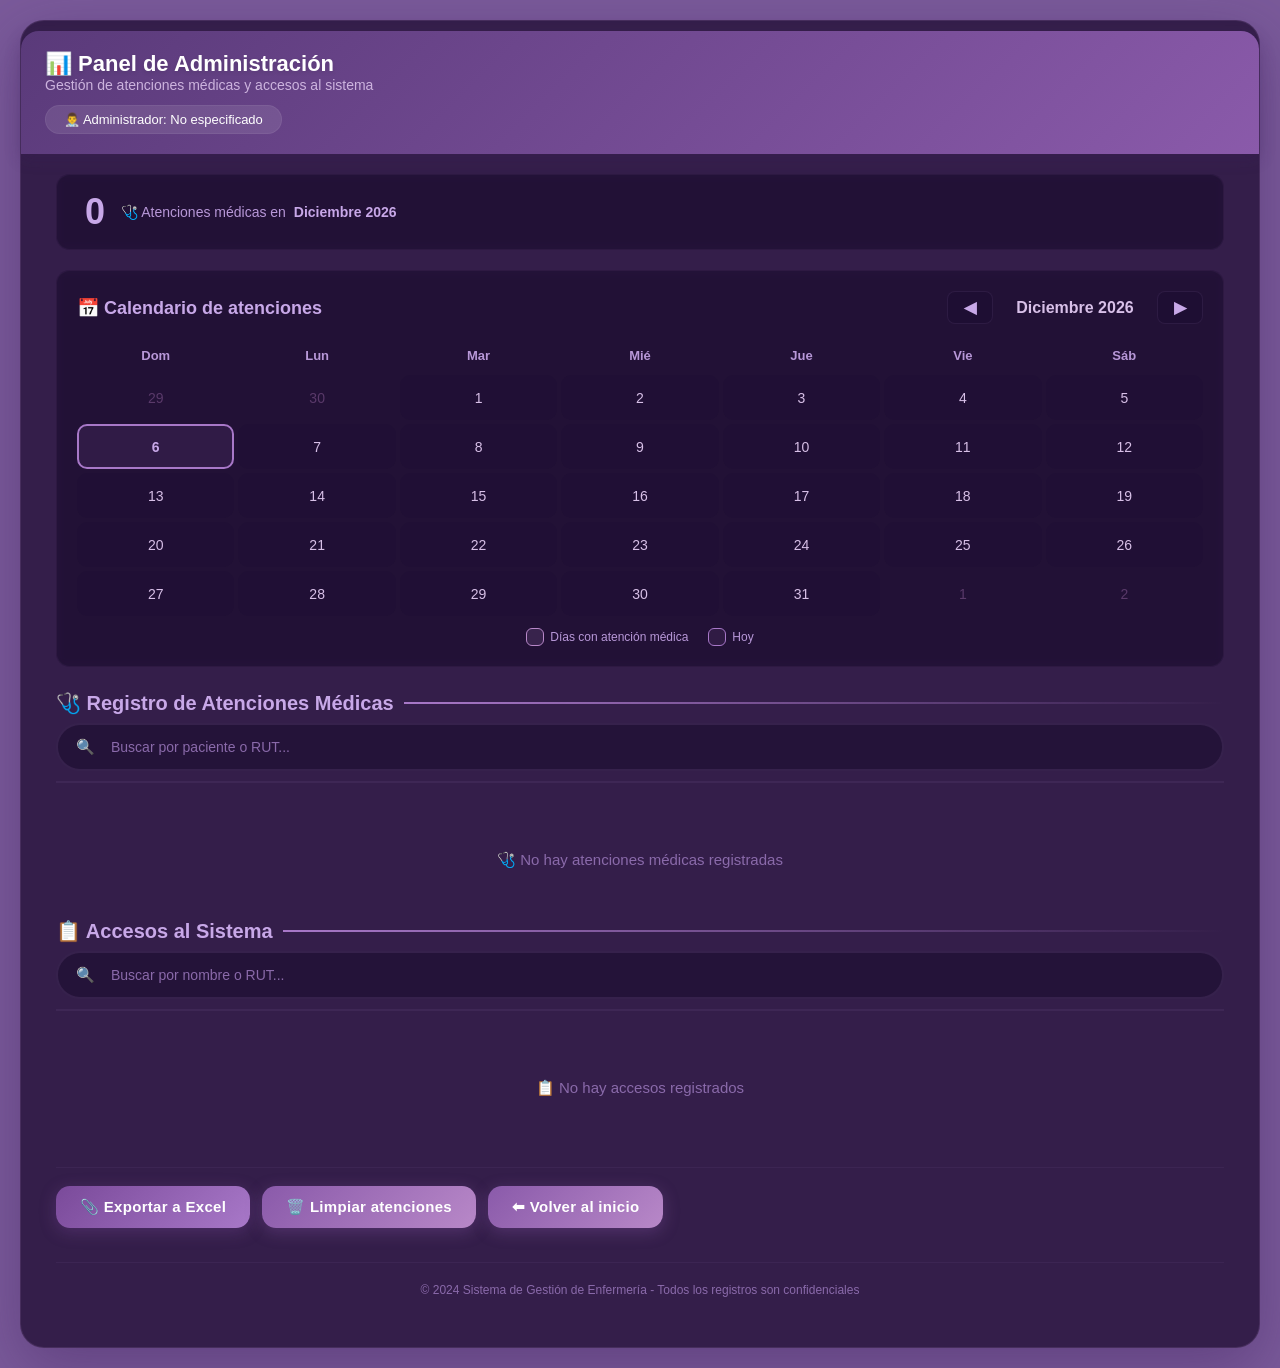
==== admin.html @ 96aaa4cb "Add files via upload" ====
<!DOCTYPE html>
<html lang="es">
<head>
    <meta charset="UTF-8">
    <meta name="viewport" content="width=device-width, initial-scale=1.0">
    <title>Panel de Administración - Enfermería</title>
    <link rel="stylesheet" href="styles.css">
    <script src="https://cdn.sheetjs.com/xlsx-0.20.2/package/dist/xlsx.full.min.js"></script>
    <script src="config.js"></script>
</head>
<body>
    <div class="card panel-container">
        <div class="admin-header">
            <h2>📊 Panel de Administración</h2>
            <p>Gestión de atenciones médicas y accesos al sistema</p>
            <div class="badge">
                👨‍⚕️ Administrador: <span id="adminActual">Cargando...</span>
            </div>
        </div>

        <div class="stat-unica">
            <div class="stat-item">
                <span class="numero" id="totalAtencionesMes">0</span>
                <div class="label">
                    🩺 Atenciones médicas en <span id="mesLabel">Julio 2026</span>
                </div>
            </div>
        </div>

        <div class="calendario-container">
            <div class="calendario-header">
                <h3>📅 Calendario de atenciones</h3>
                <div class="mes-ano">
                    <button onclick="cambiarMes(-1)">◀</button>
                    <span id="mesAnoDisplay">Julio 2026</span>
                    <button onclick="cambiarMes(1)">▶</button>
                </div>
            </div>
            <div class="calendario-grid" id="calendarioGrid"></div>
            <div class="calendario-leyenda">
                <div class="item"><div class="color verde"></div> Días con atención médica</div>
                <div class="item"><div class="color azul"></div> Hoy</div>
            </div>
        </div>

        <div>
            <h2 class="section-title">🩺 Registro de Atenciones Médicas</h2>
            <div class="search-box">
                <span class="search-icon">🔍</span>
                <input type="text" id="searchAtenciones" placeholder="Buscar por paciente o RUT...">
            </div>
        </div>
        <hr class="section-divider">
        <div id="tablaAtenciones"></div>

        <div>
            <div>
                <h2 class="section-title">📋 Accesos al Sistema</h2>
                <div class="search-box">
                    <span class="search-icon">🔍</span>
                    <input type="text" id="searchAccesos" placeholder="Buscar por nombre o RUT...">
                </div>
            </div>
            <hr class="section-divider">
            <div class="accesos-wrapper" id="tablaAccesos"></div>
        </div>

        <div class="btn-group">
            <button class="btn btn-success" onclick="exportarExcel()">📎 Exportar a Excel</button>
            <button class="btn btn-danger" onclick="abrirModalLimpieza()">🗑️ Limpiar atenciones</button>
            <button class="btn btn-secondary" onclick="window.location.href='index.html'">⬅ Volver al inicio</button>
        </div>

        <div class="footer">
            © 2024 Sistema de Gestión de Enfermería - Todos los registros son confidenciales
        </div>
    </div>

    <div class="modal-overlay" id="modalDetalle">
        <div class="modal-content">
            <div class="modal-header">
                <h3>📋 Detalle de Atención</h3>
                <button class="close-btn" onclick="cerrarModal()">✕</button>
            </div>
            <div class="modal-body" id="modalBody"></div>
        </div>
    </div>

    <div class="modal-overlay modal-limpieza" id="modalLimpieza">
        <div class="modal-content">
            <div class="modal-header">
                <h3>🧹 Limpiar atenciones médicas</h3>
                <button class="close-btn" onclick="cerrarModalLimpieza()">✕</button>
            </div>
            <div class="aviso-limpieza">
                ⚠️ Esta acción eliminará <strong>TODAS</strong> las atenciones médicas registradas.
                <br>Esta acción es <strong>irreversible</strong>.
            </div>
            <div class="opcion-limpieza" onclick="toggleCheckbox('checkAtenciones')">
                <input type="checkbox" id="checkAtenciones">
                <div class="info">
                    <div class="titulo">🩺 Atenciones médicas</div>
                    <div class="descripcion">Elimina todas las fichas médicas y atenciones registradas</div>
                </div>
            </div>
            <button class="btn-limpiar-seleccion" id="btnLimpiarSeleccion" onclick="ejecutarLimpieza()" disabled>
                🗑️ Eliminar atenciones seleccionadas
            </button>
        </div>
    </div>

    <script>
        let atencionesData = [];
        let enfermerosData = [];
        let adminData = [];
        let fechaActual = new Date();
        let mesActual = fechaActual.getMonth();
        let anoActual = fechaActual.getFullYear();

        function cargarDatos() {
            atencionesData = JSON.parse(localStorage.getItem('fichas_medicas')) || [];
            if (atencionesData.length === 0) {
                atencionesData = JSON.parse(localStorage.getItem('atenciones_enfermeria')) || [];
            }
            enfermerosData = JSON.parse(localStorage.getItem('accesos_enfermeros')) || [];
            adminData = JSON.parse(localStorage.getItem('accesos_admin')) || [];
            
            const adminActual = JSON.parse(localStorage.getItem('admin_actual'));
            document.getElementById('adminActual').innerText = adminActual ? adminActual.nombre + ' (' + adminActual.rut + ')' : "No especificado";
            
            renderCalendario();
            renderAtenciones();
            renderAccesos();
            actualizarContadorAtenciones();
        }

        function actualizarContadorAtenciones() {
            const meses = ['Enero', 'Febrero', 'Marzo', 'Abril', 'Mayo', 'Junio', 'Julio', 'Agosto', 'Septiembre', 'Octubre', 'Noviembre', 'Diciembre'];
            const atencionesMes = atencionesData.filter(a => {
                if (!a.fecha) return false;
                const fechaParts = a.fecha.split('-');
                if (fechaParts.length !== 3) return false;
                const year = parseInt(fechaParts[0]);
                const month = parseInt(fechaParts[1]) - 1;
                return year === anoActual && month === mesActual;
            });
            document.getElementById('totalAtencionesMes').textContent = atencionesMes.length;
            document.getElementById('mesLabel').textContent = `${meses[mesActual]} ${anoActual}`;
        }

        function renderCalendario() {
            const grid = document.getElementById('calendarioGrid');
            const mesDisplay = document.getElementById('mesAnoDisplay');
            const meses = ['Enero', 'Febrero', 'Marzo', 'Abril', 'Mayo', 'Junio', 'Julio', 'Agosto', 'Septiembre', 'Octubre', 'Noviembre', 'Diciembre'];
            mesDisplay.textContent = `${meses[mesActual]} ${anoActual}`;
            const primerDia = new Date(anoActual, mesActual, 1).getDay();
            const diasEnMes = new Date(anoActual, mesActual + 1, 0).getDate();
            const diasEnMesAnterior = new Date(anoActual, mesActual, 0).getDate();
            const diasConAtencion = atencionesData.filter(a => a.fecha).map(a => a.fecha);
            let html = '';
            const diasSemana = ['Dom', 'Lun', 'Mar', 'Mié', 'Jue', 'Vie', 'Sáb'];
            diasSemana.forEach(d => { html += `<div class="dia-semana">${d}</div>`; });
            const inicio = primerDia;
            for (let i = inicio - 1; i >= 0; i--) {
                const dia = diasEnMesAnterior - i;
                html += `<div class="dia vacio otro-mes">${dia}</div>`;
            }
            const hoy = new Date();
            const hoyNum = hoy.getDate();
            const hoyMes = hoy.getMonth();
            const hoyAno = hoy.getFullYear();
            for (let i = 1; i <= diasEnMes; i++) {
                const fechaStr = `${anoActual}-${String(mesActual + 1).padStart(2, '0')}-${String(i).padStart(2, '0')}`;
                const tieneAtencion = diasConAtencion.includes(fechaStr);
                const cantidad = diasConAtencion.filter(d => d === fechaStr).length;
                const esHoy = (i === hoyNum && mesActual === hoyMes && anoActual === hoyAno);
                let clases = 'dia';
                if (esHoy) clases += ' hoy';
                if (tieneAtencion) clases += ' con-atencion';
                const badge = cantidad > 1 ? `<span class="badge-cantidad">${cantidad}</span>` : '';
                const indicador = tieneAtencion ? `<span class="indicador">●</span>` : '';
                html += `<div class="${clases}" onclick="verAtencionesDia('${fechaStr}')">${i}${badge}${indicador}</div>`;
            }
            const totalDias = inicio + diasEnMes;
            const diasRestantes = (7 - (totalDias % 7)) % 7;
            for (let i = 1; i <= diasRestantes; i++) {
                html += `<div class="dia vacio otro-mes">${i}</div>`;
            }
            grid.innerHTML = html;
            actualizarContadorAtenciones();
        }

        function cambiarMes(delta) {
            mesActual += delta;
            if (mesActual < 0) { mesActual = 11; anoActual--; }
            else if (mesActual > 11) { mesActual = 0; anoActual++; }
            renderCalendario();
        }

        function verAtencionesDia(fecha) {
            const atencionesDia = atencionesData.filter(a => a.fecha === fecha);
            if (atencionesDia.length === 0) {
                alert(`📅 No hay atenciones registradas para el día ${fecha}`);
                return;
            }
            const modalBody = document.getElementById('modalBody');
            let html = `<p><strong>📅 ${fecha}</strong> - ${atencionesDia.length} atención(es)</p>`;
            atencionesDia.forEach(a => {
                html += `
                    <div>
                        <div>
                            <strong>${a.nombre || a.nombrePaciente || 'Paciente'}</strong>
                            <span>${a.hora || 'Hora no registrada'}</span>
                        </div>
                        <div>👨‍⚕️ ${a.enfermero_registro || a.enfermero || 'No especificado'}</div>
                        ${a.temperatura || a.frecuenciaCardiaca || a.presion || a.saturacion ? `
                            <div>
                                ${a.temperatura ? `<span>🌡️ ${a.temperatura}°C</span>` : ''}
                                ${a.frecuenciaCardiaca ? `<span>❤️ ${a.frecuenciaCardiaca} lpm</span>` : ''}
                                ${a.presion ? `<span>💓 ${a.presion} mmHg</span>` : ''}
                                ${a.saturacion ? `<span>🫁 ${a.saturacion}%</span>` : ''}
                            </div>
                        ` : ''}
                        <div>📋 ${a.antecedentesMorbidos || a.descripcion || 'Sin observaciones'}</div>
                    </div>
                `;
            });
            modalBody.innerHTML = html;
            document.getElementById('modalDetalle').classList.add('active');
        }

        function renderAtenciones(filtro = '') {
            let data = [...atencionesData];
            if (filtro) {
                const term = filtro.toLowerCase();
                data = data.filter(a => 
                    (a.nombre && a.nombre.toLowerCase().includes(term)) || 
                    (a.nombrePaciente && a.nombrePaciente.toLowerCase().includes(term)) ||
                    (a.rut && a.rut.includes(term)) ||
                    (a.rutPaciente && a.rutPaciente.includes(term))
                );
            }
            data.sort((a, b) => new Date(b.fecha + ' ' + b.hora) - new Date(a.fecha + ' ' + a.hora));
            const container = document.getElementById('tablaAtenciones');
            if (data.length === 0) {
                container.innerHTML = '<div class="empty-message">🩺 No hay atenciones médicas registradas</div>';
                return;
            }
            let html = `<div><span class="badge-count">📌 Total de atenciones: ${data.length}</span></div>`;
            data.forEach(a => {
                const fechaMostrar = a.fecha ? new Date(a.fecha + 'T' + (a.hora || '00:00')).toLocaleDateString('es-CL', {
                    day: '2-digit', month: '2-digit', year: 'numeric'
                }) : a.fechaCompleta || 'Fecha no disponible';
                const horaMostrar = a.hora || 'Hora no disponible';
                const nombrePaciente = a.nombre || a.nombrePaciente || 'Paciente';
                const rutPaciente = a.rut || a.rutPaciente || 'No especificado';
                const enfermero = a.enfermero_registro || a.enfermero || 'No especificado';
                const tieneSignos = a.temperatura || a.frecuenciaCardiaca || a.presion || a.saturacion;
                html += `
                    <div class="atencion-item-detalle" onclick="verDetalleCompleto(${a.id})">
                        <div class="header-row">
                            <div>
                                <span class="fecha">📅 ${fechaMostrar}</span>
                                <span>🕐 ${horaMostrar}</span>
                            </div>
                            <div>
                                <span>${a.estado || 'Registrado'}</span>
                            </div>
                        </div>
                        <div>
                            <span class="paciente-nombre">👤 ${nombrePaciente}</span>
                            <span>📋 ${rutPaciente}</span>
                        </div>
                        <div class="enfermero">👨‍⚕️ Atendido por: <strong>${enfermero}</strong></div>
                        ${tieneSignos ? `
                            <div>
                                ${a.temperatura ? `<span>🌡️ ${a.temperatura}°C</span>` : ''}
                                ${a.frecuenciaCardiaca ? `<span>❤️ ${a.frecuenciaCardiaca} lpm</span>` : ''}
                                ${a.presion ? `<span>💓 ${a.presion} mmHg</span>` : ''}
                                ${a.saturacion ? `<span>🫁 ${a.saturacion}%</span>` : ''}
                            </div>
                        ` : ''}
                        <div class="resultado">
                            <strong>📝 Resultado:</strong> ${a.resultado || a.descripcion || a.observaciones || 'Sin observaciones'}
                        </div>
                    </div>
                `;
            });
            container.innerHTML = html;
        }

        function renderAccesos(filtro = '') {
            let accesosCombinados = [];
            enfermerosData.forEach(e => {
                accesosCombinados.push({
                    id: e.id,
                    nombre: e.nombre || 'Enfermero',
                    rut: e.rut || 'N/E',
                    fecha: e.fecha || 'N/E',
                    tipo: '🩺 Enfermero',
                    clase: 'badge-enfermero',
                    accion: e.accion || 'Acceso'
                });
            });
            adminData.forEach(a => {
                accesosCombinados.push({
                    id: a.id,
                    nombre: 'Administrador',
                    rut: a.rutAdmin || a.rut || 'N/E',
                    fecha: a.fecha || 'N/E',
                    tipo: '🔐 Administrador',
                    clase: 'badge-admin',
                    accion: a.accion || 'Acceso'
                });
            });
            accesosCombinados.sort((a, b) => new Date(b.fecha) - new Date(a.fecha));
            if (filtro) {
                const term = filtro.toLowerCase();
                accesosCombinados = accesosCombinados.filter(a => 
                    a.nombre.toLowerCase().includes(term) || 
                    a.rut.includes(term)
                );
            }
            const container = document.getElementById('tablaAccesos');
            if (accesosCombinados.length === 0) {
                container.innerHTML = '<div class="empty-message">📋 No hay accesos registrados</div>';
                return;
            }
            let html = `<div><span class="badge-count">📌 Total de accesos: ${accesosCombinados.length}</span></div>
                <table class="tabla-accesos">
                    <thead><tr><th>ID</th><th>Tipo</th><th>Nombre</th><th>RUT</th><th>Fecha</th><th>Acción</th></tr></thead>
                    <tbody>`;
            accesosCombinados.forEach(a => {
                html += `<tr>
                    <td>${a.id}</td>
                    <td><span class="badge-tipo ${a.clase}">${a.tipo}</span></td>
                    <td>${a.nombre}</td>
                    <td>${a.rut}</td>
                    <td>${a.fecha}</td>
                    <td>${a.accion}</td>
                </tr>`;
            });
            html += '</tbody></table>';
            container.innerHTML = html;
        }

        function verDetalleCompleto(id) {
            const atencion = atencionesData.find(a => a.id === id);
            if (!atencion) { alert("No se encontró la atención"); return; }
            const modalBody = document.getElementById('modalBody');
            const campos = [
                { etiqueta: '👤 Paciente', valor: atencion.nombre || atencion.nombrePaciente || 'No especificado' },
                { etiqueta: '📋 RUT', valor: atencion.rut || atencion.rutPaciente || 'No especificado' },
                { etiqueta: '📅 Fecha', valor: atencion.fecha || 'No especificada' },
                { etiqueta: '🕐 Hora', valor: atencion.hora || 'No especificada' },
                { etiqueta: '👨‍⚕️ Enfermero', valor: atencion.enfermero_registro || atencion.enfermero || 'No especificado' },
                { etiqueta: '🎂 Edad', valor: atencion.edad || 'No especificada' },
                { etiqueta: '📚 Curso', valor: atencion.curso || 'No especificado' },
                { etiqueta: '📍 Dirección', valor: atencion.direccion || 'No especificada' },
                { etiqueta: '👤 Encargado', valor: atencion.encargado || 'No especificado' },
                { etiqueta: '📋 Antecedentes familiares', valor: atencion.antecedentesFamiliares || 'No registrados' },
                { etiqueta: '📋 Antecedentes mórbidos', valor: atencion.antecedentesMorbidos || 'No registrados' },
                { etiqueta: '🌡️ Temperatura', valor: atencion.temperatura ? atencion.temperatura + ' °C' : 'No registrada' },
                { etiqueta: '❤️ Frecuencia Cardíaca', valor: atencion.frecuenciaCardiaca ? atencion.frecuenciaCardiaca + ' lpm' : 'No registrada' },
                { etiqueta: '💓 Presión', valor: atencion.presion ? atencion.presion + ' mmHg' : 'No registrada' },
                { etiqueta: '🫁 Saturación O₂', valor: atencion.saturacion ? atencion.saturacion + ' %' : 'No registrada' },
                { etiqueta: '📝 Resultado', valor: atencion.resultado || atencion.descripcion || atencion.observaciones || 'Sin observaciones' },
                { etiqueta: '📅 Fecha registro', valor: atencion.fecha_registro || 'No especificada' }
            ];
            let html = '';
            campos.forEach(c => {
                html += `<div class="campo"><span class="etiqueta">${c.etiqueta}</span><span class="valor">${c.valor}</span></div>`;
            });
            modalBody.innerHTML = html;
            document.getElementById('modalDetalle').classList.add('active');
        }

        document.getElementById('searchAtenciones').addEventListener('keyup', function() { renderAtenciones(this.value); });
        document.getElementById('searchAccesos').addEventListener('keyup', function() { renderAccesos(this.value); });

        function cerrarModal() { document.getElementById('modalDetalle').classList.remove('active'); }
        document.getElementById('modalDetalle').addEventListener('click', function(e) { if (e.target === this) cerrarModal(); });

        function abrirModalLimpieza() {
            document.getElementById('modalLimpieza').classList.add('active');
            document.getElementById('checkAtenciones').checked = false;
            document.getElementById('btnLimpiarSeleccion').disabled = true;
        }
        function cerrarModalLimpieza() { document.getElementById('modalLimpieza').classList.remove('active'); }
        function toggleCheckbox(id) { const cb = document.getElementById(id); cb.checked = !cb.checked; actualizarBotonLimpieza(); }
        function actualizarBotonLimpieza() {
            const cb = document.getElementById('checkAtenciones');
            document.getElementById('btnLimpiarSeleccion').disabled = !cb.checked;
        }
        document.getElementById('checkAtenciones').addEventListener('change', actualizarBotonLimpieza);
        document.getElementById('modalLimpieza').addEventListener('click', function(e) { if (e.target === this) cerrarModalLimpieza(); });

        function ejecutarLimpieza() {
            if (!document.getElementById('checkAtenciones').checked) {
                alert("❌ Seleccione las atenciones para eliminar.");
                return;
            }
            if (!confirm("⚠️ ¿Está seguro de eliminar TODAS las atenciones médicas? Esta acción es irreversible.")) return;
            localStorage.removeItem('fichas_medicas');
            localStorage.removeItem('atenciones_enfermeria');
            cerrarModalLimpieza();
            cargarDatos();
            alert("✅ Atenciones médicas eliminadas correctamente.");
        }

        function exportarExcel() {
            const data = atencionesData.map(a => ({
                ID: a.id,
                Paciente: a.nombre || a.nombrePaciente || 'No especificado',
                RUT: a.rut || a.rutPaciente || 'No especificado',
                Fecha: a.fecha || 'No especificada',
                Hora: a.hora || 'No especificada',
                Enfermero: a.enfermero_registro || a.enfermero || 'No especificado',
                Edad: a.edad || 'No especificada',
                Curso: a.curso || 'No especificado',
                Direccion: a.direccion || 'No especificada',
                Encargado: a.encargado || 'No especificado',
                Antecedentes_Familiares: a.antecedentesFamiliares || 'No registrados',
                Antecedentes_Morbidos: a.antecedentesMorbidos || 'No registrados',
                Temperatura: a.temperatura || 'No registrada',
                Frecuencia_Cardiaca: a.frecuenciaCardiaca || 'No registrada',
                Presion: a.presion || 'No registrada',
                Saturacion_O2: a.saturacion || 'No registrada',
                Resultado: a.resultado || a.descripcion || a.observaciones || 'Sin observaciones',
                Fecha_Registro: a.fecha_registro || 'No especificada'
            }));
            const ws = XLSX.utils.json_to_sheet(data);
            ws['!cols'] = [{wch:10},{wch:25},{wch:15},{wch:12},{wch:10},{wch:20},
                {wch:10},{wch:15},{wch:25},{wch:20},{wch:30},{wch:30},
                {wch:12},{wch:15},{wch:12},{wch:12},{wch:40},{wch:22}];
            const wb = XLSX.utils.book_new();
            XLSX.utils.book_append_sheet(wb, ws, 'Atenciones_Medicas');
            const fecha = new Date().toISOString().slice(0,19).replace(/:/g, '-');
            XLSX.writeFile(wb, `atenciones_medicas_${fecha}.xlsx`);
            alert("✅ Atenciones exportadas a Excel");
        }

        cargarDatos();
    </script>
</body>
</html>
---- styles.css ----
/* ============================================
   SISTEMA DE ENFERMERÍA
   PALETA: Morado pastel dominante en toda la página
   ============================================ */

/* ---------- RESET Y BASE ---------- */
* {
    margin: 0;
    padding: 0;
    box-sizing: border-box;
}

body {
    font-family: 'Segoe UI', 'Roboto', 'Helvetica Neue', Arial, sans-serif;
    background: #7a5a9a;
    min-height: 100vh;
    display: flex;
    justify-content: center;
    align-items: center;
    padding: 20px;
    margin: 0;
    color: #f0e8f8;
}

/* ---------- CONTENEDORES ---------- */
.container {
    width: 100%;
    max-width: 1400px;
    margin: 0 auto;
}

/* ============================================
   TARJETAS
   ============================================ */
.card {
    background: rgba(40, 20, 60, 0.85);
    backdrop-filter: blur(10px);
    border-radius: 24px;
    box-shadow: 0 20px 60px rgba(60, 30, 90, 0.40);
    padding: 40px 35px 30px;
    width: 100%;
    max-width: 440px;
    border: 1px solid rgba(180, 140, 210, 0.15);
    transition: box-shadow 0.3s ease, transform 0.2s ease;
}

.card:hover {
    box-shadow: 0 25px 70px rgba(60, 30, 90, 0.50);
    transform: translateY(-2px);
}

.card-wide {
    max-width: 1400px;
    padding: 30px 35px 25px;
}

/* ============================================
   ESPACIADOS - MENÚ PRINCIPAL
   ============================================ */

/* Logo */
.card .logo-icon {
    display: block;
    font-size: 52px;
    margin-bottom: 4px;
}

/* Título */
.card h1 {
    color: #c8a8e8;
    font-size: 28px;
    font-weight: 700;
    margin-bottom: 4px;
}

/* Subtítulo */
.card .text-muted {
    border-bottom: 2px solid rgba(180, 140, 210, 0.10);
    padding-bottom: 18px;
    margin-bottom: 22px;
    color: #b898d8;
}

/* Botones del menú */
.card .btn-block {
    margin-bottom: 10px;
}

/* Footer del menú */
.card .footer-menu {
    margin-top: 16px;
    padding-top: 14px;
    border-top: 1px solid rgba(180, 140, 210, 0.08);
}

.card .footer-menu span {
    background: rgba(180, 140, 210, 0.08);
    padding: 4px 18px;
    border-radius: 30px;
    font-size: 12px;
    color: #b898d8;
}

/* ============================================
   ESPACIADOS - LOGIN
   ============================================ */

/* Icono del login */
.login-card .icon {
    display: block;
    font-size: 48px;
    margin-bottom: 6px;
}

.login-card h2 {
    color: #c8a8e8;
    font-size: 24px;
    font-weight: 700;
    margin-bottom: 4px;
}

.login-card .subtitle {
    color: #b898d8;
    font-size: 13px;
    margin-bottom: 22px;
}

/* Información de RUT */
.login-card .info-nombre {
    background: rgba(180, 140, 210, 0.08);
    padding: 10px 14px;
    border-radius: 8px;
    margin-top: 8px;
    font-size: 14px;
    color: #f0e8f8;
    border-left: 3px solid #a878c8;
    display: none;
}

.login-card .info-nombre strong {
    color: #c8a8e8;
}

.login-card .info-nombre .curso-badge {
    display: inline-block;
    background: rgba(180, 140, 210, 0.12);
    color: #c8a8e8;
    padding: 2px 12px;
    border-radius: 20px;
    font-size: 12px;
    font-weight: 600;
}

.login-card .info-contrasena {
    background: rgba(180, 140, 210, 0.06);
    padding: 8px 12px;
    border-radius: 8px;
    margin-top: 6px;
    font-size: 13px;
    color: #d8b8e8;
    border-left: 3px solid #a878c8;
    display: none;
}

.login-card .info-contrasena strong {
    color: #d8b8e8;
}

.login-card .info-contrasena .hint {
    font-size: 12px;
    color: #a888c8;
}

.login-card .info-rut {
    background: rgba(180, 140, 210, 0.08);
    padding: 8px 12px;
    border-radius: 8px;
    margin-top: 6px;
    font-size: 13px;
    color: #f0e8f8;
    border-left: 3px solid #a878c8;
    display: none;
}

.login-card .info-rut strong {
    color: #c8a8e8;
}

.login-card .info-rut .badge-autorizado {
    background: rgba(180, 140, 210, 0.12);
    color: #c8a8e8;
    padding: 2px 12px;
    border-radius: 20px;
    font-size: 11px;
    font-weight: 600;
    margin-left: 6px;
}

.login-card .info-rut .badge-no-autorizado {
    color: #d8b8e8;
}

.login-card .info-contrasena-admin {
    background: rgba(180, 140, 210, 0.06);
    padding: 8px 12px;
    border-radius: 8px;
    margin-top: 6px;
    font-size: 13px;
    color: #d8b8e8;
    border-left: 3px solid #a878c8;
    display: none;
}

.login-card .info-contrasena-admin strong {
    color: #d8b8e8;
}

.login-card .info-contrasena-admin .hint {
    font-size: 12px;
    color: #a888c8;
}

/* Formulario del login */
.login-card form label {
    display: block;
    font-weight: 600;
    color: #d8c0e8;
    margin-top: 16px;
    margin-bottom: 4px;
}

.login-card form input {
    width: 100%;
    padding: 12px 16px;
    border-radius: 12px;
    border: 2px solid rgba(180, 140, 210, 0.15);
    background: rgba(30, 15, 50, 0.70);
    color: #f0e8f8;
}

.login-card form input:focus {
    outline: none;
    border-color: #a878c8;
    box-shadow: 0 0 0 4px rgba(168, 120, 200, 0.15);
}

.login-card form .btn-block {
    margin-top: 20px;
}

.login-card form .btn-block + .btn-block {
    margin-top: 10px;
}

/* Footer del login */
.login-card .footer-login {
    text-align: center;
    margin-top: 18px;
    padding-top: 14px;
    border-top: 1px solid rgba(180, 140, 210, 0.06);
}

.login-card .footer-login span {
    background: rgba(180, 140, 210, 0.06);
    padding: 4px 18px;
    border-radius: 30px;
    font-size: 11px;
    color: #b898d8;
}

.login-card .total-users {
    font-size: 12px;
    color: #a888c8;
    text-align: center;
    margin-top: 12px;
    padding-top: 12px;
    border-top: 1px solid rgba(180, 140, 210, 0.04);
}

/* ============================================
   ENCABEZADOS
   ============================================ */
.header {
    background: linear-gradient(135deg, #5a3a7a, #8a5aaa);
    color: #ffffff;
    padding: 25px 30px;
    border-radius: 18px 18px 0 0;
    box-shadow: 0 4px 16px rgba(60, 30, 90, 0.30);
}

.header h1 {
    font-size: 28px;
    font-weight: 700;
    letter-spacing: -0.5px;
    text-shadow: 0 2px 4px rgba(0, 0, 0, 0.15);
    color: #ffffff;
}

.header p {
    margin-top: 6px;
    opacity: 0.9;
    font-size: 14px;
    color: #d8c0e8;
}

.badge {
    background: rgba(255, 255, 255, 0.10);
    display: inline-block;
    padding: 6px 18px;
    border-radius: 30px;
    font-size: 13px;
    font-weight: 500;
    margin-top: 12px;
    border: 1px solid rgba(255, 255, 255, 0.06);
    color: #ffffff;
}

/* ============================================
   TÍTULOS DE SECCIÓN
   ============================================ */
.section-title {
    font-size: 20px;
    font-weight: 700;
    color: #c8a8e8;
    display: flex;
    align-items: center;
    gap: 10px;
    margin-bottom: 8px;
}

.section-title::after {
    content: '';
    flex: 1;
    height: 2px;
    background: linear-gradient(90deg, #a878c8, transparent);
}

.section-divider {
    border: none;
    border-top: 2px solid rgba(180, 140, 210, 0.08);
    margin: 10px 0 18px 0;
}

/* ============================================
   FORMULARIOS
   ============================================ */
form label {
    display: block;
    font-size: 13px;
    font-weight: 600;
    color: #d8c0e8;
    margin-top: 14px;
    margin-bottom: 4px;
}

form input,
form select,
form textarea {
    width: 100%;
    padding: 12px 16px;
    border: 2px solid rgba(180, 140, 210, 0.15);
    border-radius: 12px;
    font-size: 14px;
    font-family: inherit;
    transition: border-color 0.2s ease, box-shadow 0.2s ease;
    background: rgba(30, 15, 50, 0.70);
    color: #f0e8f8;
}

form input::placeholder {
    color: #8a6aaa;
}

form input:focus,
form select:focus,
form textarea:focus {
    outline: none;
    border-color: #a878c8;
    box-shadow: 0 0 0 4px rgba(168, 120, 200, 0.15);
    background: rgba(30, 15, 50, 0.85);
}

form select option {
    background: #2a1a3a;
    color: #f0e8f8;
}

form textarea {
    resize: vertical;
    min-height: 70px;
}

/* ============================================
   BOTONES
   ============================================ */
.btn {
    padding: 12px 24px;
    border: none;
    border-radius: 14px;
    font-size: 15px;
    font-weight: 600;
    cursor: pointer;
    font-family: inherit;
    transition: all 0.25s ease;
    display: inline-flex;
    align-items: center;
    justify-content: center;
    gap: 8px;
    text-decoration: none;
    letter-spacing: 0.3px;
    color: #ffffff;
}

.btn-block {
    width: 100%;
    display: flex;
}

.btn-primary {
    background: linear-gradient(135deg, #7a4a9a, #a878c8);
    box-shadow: 0 4px 16px rgba(122, 74, 154, 0.35);
    color: #ffffff;
}

.btn-primary:hover {
    transform: translateY(-3px);
    box-shadow: 0 8px 28px rgba(122, 74, 154, 0.45);
    background: linear-gradient(135deg, #6a3a8a, #9868b8);
}

.btn-success {
    background: linear-gradient(135deg, #7a4a9a, #a878c8);
    box-shadow: 0 4px 16px rgba(122, 74, 154, 0.35);
    color: #ffffff;
}

.btn-success:hover {
    transform: translateY(-3px);
    box-shadow: 0 8px 28px rgba(122, 74, 154, 0.45);
    background: linear-gradient(135deg, #6a3a8a, #9868b8);
}

.btn-danger {
    background: linear-gradient(135deg, #8a5aaa, #b888c8);
    box-shadow: 0 4px 16px rgba(138, 90, 170, 0.35);
    color: #ffffff;
}

.btn-danger:hover {
    transform: translateY(-3px);
    box-shadow: 0 8px 28px rgba(138, 90, 170, 0.45);
    background: linear-gradient(135deg, #7a4a9a, #a878b8);
}

.btn-secondary {
    background: linear-gradient(135deg, #8a5aaa, #b888c8);
    box-shadow: 0 4px 16px rgba(138, 90, 170, 0.35);
    color: #ffffff;
}

.btn-secondary:hover {
    transform: translateY(-3px);
    box-shadow: 0 8px 28px rgba(138, 90, 170, 0.45);
    background: linear-gradient(135deg, #7a4a9a, #a878b8);
}

.btn-info {
    background: linear-gradient(135deg, #6a7aba, #8a9ac8);
    box-shadow: 0 4px 16px rgba(106, 122, 186, 0.35);
    color: #ffffff;
}

.btn-info:hover {
    transform: translateY(-3px);
    box-shadow: 0 8px 28px rgba(106, 122, 186, 0.45);
    background: linear-gradient(135deg, #5a6aaa, #7a8ab8);
}

.btn-outline {
    background: transparent;
    color: #c8a8e8;
    border: 2px solid #c8a8e8;
}

.btn-outline:hover {
    background: #7a4a9a;
    color: #ffffff;
    transform: translateY(-2px);
}

.btn-sm {
    padding: 8px 16px;
    font-size: 13px;
    border-radius: 10px;
}

/* ============================================
   TABLAS
   ============================================ */
.table-wrapper {
    overflow-x: auto;
    margin-top: 4px;
    border-radius: 14px;
    border: 1px solid rgba(180, 140, 210, 0.06);
    background: rgba(30, 15, 50, 0.60);
    backdrop-filter: blur(4px);
}

table {
    width: 100%;
    border-collapse: collapse;
    font-size: 14px;
}

table thead th {
    background: linear-gradient(135deg, #5a3a7a, #8a5aaa);
    color: #ffffff;
    padding: 14px 14px;
    text-align: left;
    font-weight: 600;
    font-size: 13px;
    letter-spacing: 0.3px;
    white-space: nowrap;
}

table tbody td {
    padding: 12px 14px;
    border-bottom: 1px solid rgba(180, 140, 210, 0.04);
    color: #f0e8f8;
    vertical-align: middle;
}

table tbody tr:hover {
    background: rgba(180, 140, 210, 0.06);
}

table tbody tr:last-child td {
    border-bottom: none;
}

/* ============================================
   ETIQUETAS / BADGES
   ============================================ */
.tag {
    background: rgba(180, 140, 210, 0.08);
    padding: 4px 14px;
    border-radius: 30px;
    font-size: 12px;
    font-weight: 500;
    color: #f0e8f8;
    display: inline-block;
    white-space: nowrap;
}

.tag-blue {
    background: rgba(180, 140, 210, 0.12);
    color: #c8a8e8;
}

.tag-purple {
    background: rgba(180, 140, 210, 0.10);
    color: #d8b8e8;
}

.tag-green {
    background: rgba(180, 140, 210, 0.08);
    color: #c8a8e8;
}

.tag-red {
    background: rgba(180, 140, 210, 0.08);
    color: #d8b8e8;
}

.badge-tipo {
    padding: 2px 12px;
    border-radius: 20px;
    font-size: 11px;
    font-weight: 600;
}

.badge-enfermero {
    background: rgba(180, 140, 210, 0.10);
    color: #c8a8e8;
}

.badge-admin {
    background: rgba(180, 140, 210, 0.08);
    color: #d8b8e8;
}

.badge-programador {
    background: rgba(180, 140, 210, 0.06);
    color: #c8a8e8;
}

.badge-estado {
    padding: 2px 12px;
    border-radius: 20px;
    font-size: 11px;
    font-weight: 600;
}

.badge-registrado {
    background: rgba(180, 140, 210, 0.10);
    color: #c8a8e8;
}

.badge-atendido {
    background: rgba(180, 140, 210, 0.06);
    color: #c8a8e8;
}

.badge-pendiente {
    background: rgba(180, 140, 210, 0.10);
    color: #d8b8e8;
}

.badge-cancelado {
    background: rgba(180, 140, 210, 0.06);
    color: #d8b8e8;
}

.badge-count {
    background: rgba(180, 140, 210, 0.08);
    padding: 4px 16px;
    border-radius: 30px;
    font-size: 13px;
    font-weight: 500;
    color: #c8a8e8;
    display: inline-block;
}

/* ============================================
   BUSCADOR
   ============================================ */
.search-box {
    display: flex;
    align-items: center;
    gap: 8px;
    background: rgba(30, 15, 50, 0.70);
    padding: 4px 14px 4px 18px;
    border-radius: 40px;
    border: 2px solid rgba(180, 140, 210, 0.12);
    transition: border-color 0.2s ease, box-shadow 0.2s ease;
}

.search-box:focus-within {
    border-color: #a878c8;
    box-shadow: 0 0 0 4px rgba(168, 120, 200, 0.08);
}

.search-box input {
    border: none;
    padding: 10px 8px;
    font-size: 14px;
    width: 200px;
    outline: none;
    background: transparent;
    font-family: inherit;
    color: #f0e8f8;
}

.search-box input::placeholder {
    color: #8a6aaa;
}

.search-box .search-icon {
    color: #8a6aaa;
    font-size: 15px;
}

/* ============================================
   ESTADÍSTICAS
   ============================================ */
.stats-bar {
    display: flex;
    flex-wrap: wrap;
    gap: 16px;
    padding: 16px 24px;
    background: rgba(30, 15, 50, 0.50);
    backdrop-filter: blur(4px);
    border-radius: 14px;
    margin-top: 16px;
    border: 1px solid rgba(180, 140, 210, 0.06);
}

.stat-item {
    background: rgba(30, 15, 50, 0.70);
    padding: 10px 24px;
    border-radius: 12px;
    border: 1px solid rgba(180, 140, 210, 0.04);
    font-size: 14px;
    font-weight: 500;
    color: #f0e8f8;
}

.stat-item span {
    font-weight: 700;
    color: #c8a8e8;
    margin-left: 4px;
}

.stat-unica {
    background: rgba(30, 15, 50, 0.60);
    backdrop-filter: blur(4px);
    border-radius: 14px;
    padding: 16px 24px;
    border: 1px solid rgba(180, 140, 210, 0.06);
    margin-bottom: 20px;
    display: flex;
    justify-content: space-between;
    align-items: center;
    flex-wrap: wrap;
    gap: 12px;
}

.stat-unica .stat-item {
    display: flex;
    align-items: center;
    gap: 16px;
    border: none;
    background: transparent;
    padding: 0;
    box-shadow: none;
}

.stat-unica .stat-item .numero {
    font-size: 36px;
    font-weight: 800;
    color: #c8a8e8;
}

.stat-unica .stat-item .label {
    font-size: 14px;
    color: #b898d8;
}

/* ============================================
   MENSAJES VACÍOS
   ============================================ */
.empty-message {
    text-align: center;
    padding: 50px 20px;
    color: #8a6aaa;
    font-size: 15px;
}

/* ============================================
   FOOTER GENERAL
   ============================================ */
.footer {
    text-align: center;
    margin-top: 30px;
    padding: 20px;
    color: #8a6aaa;
    font-size: 12px;
    border-top: 1px solid rgba(180, 140, 210, 0.06);
}

/* ============================================
   GRUPO DE BOTONES
   ============================================ */
.btn-group {
    display: flex;
    flex-wrap: wrap;
    gap: 12px;
    padding: 18px 0 4px 0;
    border-top: 1px solid rgba(180, 140, 210, 0.06);
    margin-top: 20px;
}

/* ============================================
   UTILIDADES
   ============================================ */
.logo-icon {
    font-size: 52px;
    display: block;
    margin-bottom: 4px;
}

.text-center {
    text-align: center;
}

.text-muted {
    color: #b898d8;
}

.text-small {
    font-size: 13px;
}

.mt-8 { margin-top: 8px; }
.mt-12 { margin-top: 12px; }
.mt-16 { margin-top: 16px; }
.mt-20 { margin-top: 20px; }
.mt-24 { margin-top: 24px; }
.mb-8 { margin-bottom: 8px; }
.mb-12 { margin-bottom: 12px; }
.mb-16 { margin-bottom: 16px; }

/* ============================================
   INTRO ÉPICA - ENFERMERÍA
   ============================================ */

#introOverlay {
    position: fixed;
    top: 0;
    left: 0;
    width: 100%;
    height: 100%;
    background: linear-gradient(145deg, #2a1a3a, #1a0a2a);
    z-index: 9999;
    display: flex;
    justify-content: center;
    align-items: center;
    flex-direction: column;
    overflow: hidden;
    transition: opacity 1.5s ease;
}

#introOverlay.oculto {
    opacity: 0;
    pointer-events: none;
}

#introOverlay .estrellas {
    position: absolute;
    width: 100%;
    height: 100%;
    background-image:
        radial-gradient(2px 2px at 20px 30px, rgba(200, 168, 232, 0.20), transparent),
        radial-gradient(2px 2px at 40px 70px, rgba(216, 184, 232, 0.12), transparent),
        radial-gradient(2px 2px at 50px 160px, rgba(200, 168, 232, 0.15), transparent),
        radial-gradient(2px 2px at 90px 40px, rgba(216, 184, 232, 0.12), transparent),
        radial-gradient(2px 2px at 130px 80px, rgba(200, 168, 232, 0.20), transparent),
        radial-gradient(2px 2px at 160px 30px, rgba(216, 184, 232, 0.12), transparent);
    background-size: 200px 200px;
    background-repeat: repeat;
    opacity: 0.6;
}

.intro-titulo {
    font-size: 80px;
    font-weight: 900;
    letter-spacing: 10px;
    text-transform: uppercase;
    position: relative;
    z-index: 2;
    font-family: 'Segoe UI', 'Roboto', Arial, sans-serif;
    text-shadow: 0 0 80px rgba(168, 120, 200, 0.05);
    transform: translateY(-300px);
    opacity: 0;
    animation: caerTitulo 1.8s cubic-bezier(0.22, 1, 0.36, 1) forwards;
}

@keyframes caerTitulo {
    0% { transform: translateY(-300px) scale(0.8); opacity: 0; }
    40% { transform: translateY(20px) scale(1.05); opacity: 1; }
    60% { transform: translateY(-8px) scale(0.98); opacity: 1; }
    100% { transform: translateY(0px) scale(1); opacity: 1; }
}

.intro-titulo .letra {
    display: inline-block;
    background: linear-gradient(135deg, #a878c8, #c8a8e8, #b888c8, #d8b8e8, #a878c8);
    background-size: 300% 300%;
    -webkit-background-clip: text;
    -webkit-text-fill-color: transparent;
    background-clip: text;
    animation: arcoiris 4s ease infinite;
    text-shadow: none;
    filter: drop-shadow(0 0 60px rgba(168, 120, 200, 0.05));
    font-weight: 900;
}

@keyframes arcoiris {
    0% { background-position: 0% 50%; }
    50% { background-position: 100% 50%; }
    100% { background-position: 0% 50%; }
}

.intro-curso {
    color: rgba(255, 255, 255, 0.80);
    font-size: 28px;
    letter-spacing: 6px;
    font-weight: 700;
    margin-top: 8px;
    z-index: 2;
    opacity: 0;
    animation: fadeInUp 1s ease 1.2s forwards;
    font-family: 'Segoe UI', 'Roboto', Arial, sans-serif;
    text-transform: uppercase;
    text-shadow: 0 0 40px rgba(168, 120, 200, 0.02);
}

.intro-curso .curso-3 {
    color: #c8a8e8;
    -webkit-text-fill-color: #c8a8e8;
    text-shadow: 0 0 40px rgba(200, 168, 232, 0.08);
}

.intro-curso .curso-4 {
    color: #d8b8e8;
    -webkit-text-fill-color: #d8b8e8;
    text-shadow: 0 0 40px rgba(216, 184, 232, 0.08);
}

.intro-curso .separador {
    color: rgba(255, 255, 255, 0.15);
    margin: 0 12px;
}

.intro-subtitulo {
    color: rgba(255, 255, 255, 0.35);
    font-size: 18px;
    letter-spacing: 14px;
    font-weight: 300;
    margin-top: 6px;
    z-index: 2;
    opacity: 0;
    animation: fadeInUp 1s ease 1.6s forwards;
    font-family: 'Segoe UI', 'Roboto', Arial, sans-serif;
    text-transform: uppercase;
}

@keyframes fadeInUp {
    from { opacity: 0; transform: translateY(20px); }
    to { opacity: 1; transform: translateY(0); }
}

.polvo-container {
    position: absolute;
    top: 0;
    left: 0;
    width: 100%;
    height: 100%;
    pointer-events: none;
    z-index: 1;
    overflow: hidden;
}

.polvo {
    position: absolute;
    border-radius: 50%;
    background: radial-gradient(circle, rgba(168, 120, 200, 0.03), transparent 70%);
    animation: polvoExpand 2s ease-out forwards;
}

@keyframes polvoExpand {
    0% { transform: scale(0) translateY(0); opacity: 0.8; }
    100% { transform: scale(4) translateY(100px); opacity: 0; }
}

.impacto {
    position: absolute;
    border-radius: 50%;
    background: radial-gradient(circle, rgba(168, 120, 200, 0.04), transparent 70%);
    animation: impactoExpand 1.5s ease-out forwards;
    pointer-events: none;
    z-index: 0;
}

@keyframes impactoExpand {
    0% { transform: scale(0); opacity: 0.8; }
    100% { transform: scale(8); opacity: 0; }
}

.linea-luz {
    position: absolute;
    height: 2px;
    background: linear-gradient(90deg, transparent, rgba(168, 120, 200, 0.06), transparent);
    animation: lineaLuz 2s ease-in-out infinite;
    z-index: 1;
}

@keyframes lineaLuz {
    0% { transform: translateX(-100%) scaleX(0); opacity: 0; }
    50% { opacity: 1; transform: translateX(0) scaleX(1); }
    100% { transform: translateX(100%) scaleX(0); opacity: 0; }
}

/* ============================================
   MENÚ PRINCIPAL
   ============================================ */
#menuPrincipal {
    opacity: 0;
    transform: scale(0.95);
    transition: all 1s ease 0.5s;
    pointer-events: none;
}

#menuPrincipal.visible {
    opacity: 1;
    transform: scale(1);
    pointer-events: all;
}

/* ============================================
   BOTÓN DEL JUEGO
   ============================================ */
#gameLauncher {
    position: fixed;
    bottom: 8px;
    right: 8px;
    background: transparent;
    border: none;
    font-size: 12px;
    cursor: pointer;
    opacity: 0.08;
    transition: opacity 0.3s ease;
    z-index: 100;
    padding: 4px 6px;
    border-radius: 8px;
    color: #8a6aaa;
    font-family: inherit;
}

#gameLauncher:hover {
    opacity: 0.4;
    background: rgba(168, 120, 200, 0.04);
}

/* ============================================
   JUEGO
   ============================================ */
#gameOverlay {
    display: none;
    position: fixed;
    top: 0;
    left: 0;
    width: 100%;
    height: 100%;
    background: rgba(26, 10, 42, 0.92);
    z-index: 9999;
    justify-content: center;
    align-items: center;
    flex-direction: column;
    font-family: 'Segoe UI', Arial, sans-serif;
}

#gameOverlay.active {
    display: flex;
}

#gameCanvas {
    background: #1a0a2a;
    border: 3px solid #5a3a7a;
    border-radius: 14px;
    box-shadow: 0 0 80px rgba(168, 120, 200, 0.04);
    cursor: none;
}

.game-header {
    display: flex;
    justify-content: space-between;
    align-items: center;
    width: 600px;
    margin-bottom: 10px;
    color: #f0e8f8;
    font-size: 15px;
    font-weight: 600;
    flex-wrap: wrap;
    gap: 6px;
}

.game-header span {
    background: rgba(30, 15, 50, 0.60);
    padding: 5px 16px;
    border-radius: 20px;
    border: 1px solid rgba(180, 140, 210, 0.08);
    color: #f0e8f8;
}

.game-controls {
    display: flex;
    gap: 10px;
    align-items: center;
    margin-top: 12px;
    flex-wrap: wrap;
    justify-content: center;
}

.game-controls button {
    padding: 7px 18px;
    border: none;
    border-radius: 10px;
    font-size: 12px;
    font-weight: 600;
    cursor: pointer;
    transition: all 0.2s ease;
    font-family: inherit;
    color: #ffffff;
}

.btn-skin {
    background: rgba(30, 15, 50, 0.60);
    color: #f0e8f8;
    border: 1px solid rgba(180, 140, 210, 0.10);
}

.btn-skin:hover {
    background: #8a5aaa;
    color: #ffffff;
    transform: scale(1.05);
}

.btn-skin.active {
    box-shadow: 0 0 40px rgba(168, 120, 200, 0.08);
    border-color: #a878c8;
}

.btn-skin[data-skin="0"].active { background: #7a4a9a; }
.btn-skin[data-skin="1"].active { background: #8a5aaa; }
.btn-skin[data-skin="2"].active { background: #b888c8; }

.btn-close-game {
    background: #8a5aaa;
    padding: 7px 20px;
}

.btn-close-game:hover {
    background: #a878c8;
    transform: scale(1.05);
}

.skin-indicator {
    color: rgba(255, 255, 255, 0.30);
    font-size: 12px;
    margin-top: 6px;
}

.game-over-overlay {
    position: absolute;
    top: 0;
    left: 0;
    width: 100%;
    height: 100%;
    background: rgba(26, 10, 42, 0.88);
    display: none;
    justify-content: center;
    align-items: center;
    flex-direction: column;
    border-radius: 14px;
    color: #f0e8f8;
}

.game-over-overlay.show {
    display: flex;
}

.game-over-overlay h2 {
    font-size: 44px;
    margin-bottom: 8px;
    text-shadow: 0 0 60px rgba(216, 184, 232, 0.06);
    color: #d8b8e8;
}

.game-over-overlay p {
    font-size: 18px;
    opacity: 0.7;
    color: #d8c0e8;
}

.game-over-overlay .btn-restart {
    margin-top: 18px;
    padding: 10px 30px;
    border: none;
    border-radius: 12px;
    background: linear-gradient(135deg, #7a4a9a, #a878c8);
    color: #fff;
    font-size: 15px;
    font-weight: 600;
    cursor: pointer;
    transition: all 0.2s ease;
}

.game-over-overlay .btn-restart:hover {
    transform: scale(1.05);
    box-shadow: 0 0 60px rgba(168, 120, 200, 0.04);
}

.canvas-wrapper {
    position: relative;
    display: inline-block;
}

.difficulty-indicator {
    color: rgba(255, 255, 255, 0.20);
    font-size: 11px;
    margin-top: 4px;
}

.difficulty-indicator span {
    color: #d8b8e8;
    font-weight: 700;
}

.direction-hint {
    color: rgba(255, 255, 255, 0.04);
    font-size: 11px;
    margin-top: 4px;
    text-align: center;
}

/* ============================================
   ADMIN PANEL
   ============================================ */
.admin-header {
    background: linear-gradient(135deg, #5a3a7a, #8a5aaa);
    color: white;
    padding: 20px 24px;
    border-radius: 18px 18px 0 0;
    margin: -30px -35px 20px -35px;
    box-shadow: 0 4px 16px rgba(60, 30, 90, 0.30);
}

.admin-header h2 {
    font-size: 22px;
    font-weight: 600;
    color: #ffffff;
    text-shadow: 0 2px 4px rgba(0, 0, 0, 0.10);
}

.admin-header p {
    opacity: 0.9;
    font-size: 14px;
    color: #d8c0e8;
}

/* ============================================
   CALENDARIO
   ============================================ */
.calendario-container {
    background: rgba(30, 15, 50, 0.60);
    backdrop-filter: blur(4px);
    border-radius: 14px;
    padding: 20px;
    border: 1px solid rgba(180, 140, 210, 0.06);
    margin-bottom: 24px;
}

.calendario-header {
    display: flex;
    justify-content: space-between;
    align-items: center;
    margin-bottom: 16px;
    flex-wrap: wrap;
    gap: 10px;
}

.calendario-header h3 {
    font-size: 18px;
    color: #c8a8e8;
    font-weight: 600;
}

.calendario-header .mes-ano {
    display: flex;
    align-items: center;
    gap: 12px;
}

.calendario-header .mes-ano button {
    background: rgba(30, 15, 50, 0.70);
    border: 1px solid rgba(180, 140, 210, 0.10);
    border-radius: 8px;
    padding: 6px 16px;
    cursor: pointer;
    font-size: 16px;
    transition: all 0.2s ease;
    color: #c8a8e8;
    font-weight: 600;
}

.calendario-header .mes-ano button:hover {
    background: rgba(180, 140, 210, 0.08);
}

.calendario-header .mes-ano span {
    font-weight: 600;
    font-size: 16px;
    min-width: 140px;
    text-align: center;
    color: #d8c0e8;
}

.calendario-grid {
    display: grid;
    grid-template-columns: repeat(7, 1fr);
    gap: 4px;
}

.calendario-grid .dia-semana {
    text-align: center;
    font-weight: 600;
    font-size: 13px;
    color: #b898d8;
    padding: 8px 0;
}

.calendario-grid .dia {
    text-align: center;
    padding: 10px 4px;
    border-radius: 10px;
    font-size: 14px;
    cursor: pointer;
    transition: all 0.2s ease;
    background: rgba(30, 15, 50, 0.40);
    color: #d8c0e8;
    min-height: 45px;
    display: flex;
    flex-direction: column;
    align-items: center;
    justify-content: center;
    position: relative;
    border: 1px solid transparent;
}

.calendario-grid .dia:hover {
    background: rgba(180, 140, 210, 0.06);
    transform: scale(1.02);
    border-color: rgba(180, 140, 210, 0.10);
}

.calendario-grid .dia.vacio {
    background: transparent;
    cursor: default;
    border: none;
}

.calendario-grid .dia.otro-mes {
    color: #5a3a6a;
}

.calendario-grid .dia.hoy {
    background: rgba(168, 120, 200, 0.10);
    border: 2px solid #a878c8;
    font-weight: 700;
    color: #c8a8e8;
}

.calendario-grid .dia.con-atencion {
    background: rgba(180, 140, 210, 0.08);
    border: 2px solid #b888c8;
    font-weight: 600;
    color: #d8b8e8;
}

.calendario-grid .dia.con-atencion:hover {
    background: rgba(180, 140, 210, 0.12);
}

.calendario-grid .dia .indicador {
    font-size: 8px;
    margin-top: 2px;
}

.calendario-grid .dia .badge-cantidad {
    position: absolute;
    top: -6px;
    right: -6px;
    background: #8a5aaa;
    color: white;
    font-size: 9px;
    font-weight: 700;
    border-radius: 50%;
    width: 20px;
    height: 20px;
    display: flex;
    align-items: center;
    justify-content: center;
    box-shadow: 0 2px 8px rgba(60, 30, 90, 0.20);
}

.calendario-leyenda {
    display: flex;
    gap: 20px;
    margin-top: 12px;
    flex-wrap: wrap;
    justify-content: center;
}

.calendario-leyenda .item {
    display: flex;
    align-items: center;
    gap: 6px;
    font-size: 12px;
    color: #b898d8;
}

.calendario-leyenda .item .color {
    width: 18px;
    height: 18px;
    border-radius: 6px;
    border: 1px solid rgba(180, 140, 210, 0.06);
}

.calendario-leyenda .item .color.verde {
    background: rgba(180, 140, 210, 0.15);
    border-color: #b888c8;
}

.calendario-leyenda .item .color.azul {
    background: rgba(168, 120, 200, 0.10);
    border-color: #a878c8;
}

/* ============================================
   ATENCIÓN ITEM DETALLE
   ============================================ */
.atencion-item-detalle {
    background: rgba(30, 15, 50, 0.60);
    backdrop-filter: blur(4px);
    border-radius: 12px;
    padding: 14px 18px;
    margin-bottom: 10px;
    border-left: 4px solid #a878c8;
    transition: all 0.2s ease;
    cursor: pointer;
}

.atencion-item-detalle:hover {
    background: rgba(30, 15, 50, 0.80);
    transform: translateX(6px);
}

.atencion-item-detalle .header-row {
    display: flex;
    justify-content: space-between;
    align-items: center;
    flex-wrap: wrap;
    gap: 6px;
}

.atencion-item-detalle .fecha {
    font-weight: 600;
    color: #c8a8e8;
}

.atencion-item-detalle .paciente-nombre {
    font-weight: 600;
    color: #f0e8f8;
}

.atencion-item-detalle .enfermero {
    color: #b898d8;
    font-size: 13px;
}

.atencion-item-detalle .resultado {
    margin-top: 6px;
    color: #f0e8f8;
    font-size: 14px;
    padding: 8px 14px;
    background: rgba(30, 15, 50, 0.40);
    border-radius: 8px;
    border: 1px solid rgba(180, 140, 210, 0.03);
}

.atencion-item-detalle .resultado strong {
    color: #c8a8e8;
}

/* ============================================
   TABLA ACCESOS
   ============================================ */
.tabla-accesos {
    width: 100%;
    border-collapse: collapse;
    font-size: 13px;
}

.tabla-accesos thead th {
    background: linear-gradient(135deg, #5a3a7a, #8a5aaa);
    color: white;
    padding: 10px 14px;
    text-align: left;
    font-weight: 600;
}

.tabla-accesos tbody td {
    padding: 10px 14px;
    border-bottom: 1px solid rgba(180, 140, 210, 0.04);
    color: #f0e8f8;
}

.tabla-accesos tbody tr:hover {
    background: rgba(180, 140, 210, 0.04);
}

.accesos-wrapper {
    max-height: 300px;
    overflow-y: auto;
}

.accesos-wrapper::-webkit-scrollbar {
    width: 6px;
}

.accesos-wrapper::-webkit-scrollbar-track {
    background: rgba(30, 15, 50, 0.40);
    border-radius: 10px;
}

.accesos-wrapper::-webkit-scrollbar-thumb {
    background: #8a5aaa;
    border-radius: 10px;
}

.accesos-wrapper::-webkit-scrollbar-thumb:hover {
    background: #7a4a9a;
}

/* ============================================
   MODALES
   ============================================ */
.modal-overlay {
    display: none;
    position: fixed;
    top: 0;
    left: 0;
    width: 100%;
    height: 100%;
    background: rgba(0, 0, 0, 0.50);
    backdrop-filter: blur(4px);
    z-index: 1000;
    justify-content: center;
    align-items: center;
    padding: 20px;
}

.modal-overlay.active {
    display: flex;
}

.modal-content {
    background: rgba(30, 15, 50, 0.90);
    backdrop-filter: blur(8px);
    border-radius: 20px;
    padding: 30px;
    max-width: 600px;
    width: 100%;
    max-height: 80vh;
    overflow-y: auto;
    box-shadow: 0 30px 80px rgba(0, 0, 0, 0.40);
    border: 1px solid rgba(180, 140, 210, 0.04);
}

.modal-content .modal-header {
    display: flex;
    justify-content: space-between;
    align-items: center;
    margin-bottom: 16px;
    border-bottom: 2px solid rgba(180, 140, 210, 0.04);
    padding-bottom: 12px;
}

.modal-content .modal-header h3 {
    color: #c8a8e8;
    font-size: 20px;
}

.modal-content .modal-header .close-btn {
    background: none;
    border: none;
    font-size: 24px;
    cursor: pointer;
    color: #b898d8;
    transition: all 0.2s ease;
}

.modal-content .modal-header .close-btn:hover {
    color: #d8b8e8;
    transform: rotate(90deg);
}

.modal-content .modal-body .campo {
    display: flex;
    padding: 6px 0;
    border-bottom: 1px solid rgba(180, 140, 210, 0.03);
}

.modal-content .modal-body .campo .etiqueta {
    font-weight: 600;
    color: #c8a8e8;
    min-width: 140px;
}

.modal-content .modal-body .campo .valor {
    color: #f0e8f8;
}

/* ============================================
   MODAL LIMPIEZA
   ============================================ */
.modal-limpieza .aviso-limpieza {
    background: rgba(180, 140, 210, 0.08);
    border: 1px solid rgba(180, 140, 210, 0.10);
    border-radius: 10px;
    padding: 10px 16px;
    font-size: 13px;
    color: #d8b8e8;
    margin-bottom: 16px;
}

.modal-limpieza .opcion-limpieza {
    display: flex;
    align-items: flex-start;
    gap: 12px;
    padding: 12px 16px;
    border: 2px solid rgba(180, 140, 210, 0.06);
    border-radius: 12px;
    margin-bottom: 10px;
    cursor: pointer;
    transition: all 0.2s ease;
}

.modal-limpieza .opcion-limpieza:hover {
    background: rgba(180, 140, 210, 0.03);
    border-color: rgba(180, 140, 210, 0.10);
}

.modal-limpieza .opcion-limpieza input[type="checkbox"] {
    width: 20px;
    height: 20px;
    cursor: pointer;
    margin-top: 2px;
    flex-shrink: 0;
    accent-color: #a878c8;
}

.modal-limpieza .opcion-limpieza .info {
    flex: 1;
}

.modal-limpieza .opcion-limpieza .info .titulo {
    font-weight: 600;
    color: #f0e8f8;
}

.modal-limpieza .opcion-limpieza .info .descripcion {
    font-size: 12px;
    color: #b898d8;
    margin-top: 2px;
}

.btn-limpiar-seleccion {
    background: linear-gradient(135deg, #8a5aaa, #b888c8);
    color: white;
    padding: 12px 24px;
    border: none;
    border-radius: 12px;
    font-weight: 600;
    cursor: pointer;
    width: 100%;
    font-size: 15px;
    transition: all 0.2s ease;
    margin-top: 12px;
}

.btn-limpiar-seleccion:hover {
    transform: translateY(-2px);
    box-shadow: 0 8px 28px rgba(138, 90, 170, 0.20);
}

.btn-limpiar-seleccion:disabled {
    background: #3a2a4a;
    cursor: not-allowed;
    transform: none;
    box-shadow: none;
}

/* ============================================
   ENFERMERO PANEL
   ============================================ */
.enfermero-header {
    background: linear-gradient(135deg, #5a3a7a, #8a5aaa);
    color: white;
    padding: 20px 24px;
    border-radius: 18px 18px 0 0;
    margin: -30px -35px 20px -35px;
    display: flex;
    justify-content: space-between;
    align-items: center;
    flex-wrap: wrap;
    gap: 12px;
    box-shadow: 0 4px 16px rgba(60, 30, 90, 0.30);
}

.enfermero-header .header-text h2 {
    font-size: 22px;
    font-weight: 600;
    color: #ffffff;
    text-shadow: 0 2px 4px rgba(0, 0, 0, 0.10);
}

.enfermero-header .header-text p {
    opacity: 0.9;
    font-size: 14px;
    color: #d8c0e8;
}

.btn-casa {
    background: rgba(255, 255, 255, 0.06);
    border: 2px solid rgba(255, 255, 255, 0.08);
    color: #ffffff;
    padding: 10px 18px;
    border-radius: 12px;
    font-size: 22px;
    cursor: pointer;
    transition: all 0.3s ease;
    font-family: inherit;
    display: flex;
    align-items: center;
    gap: 8px;
}

.btn-casa:hover {
    background: rgba(255, 255, 255, 0.12);
    transform: scale(1.05);
    border-color: rgba(255, 255, 255, 0.20);
}

.btn-casa .texto {
    font-size: 14px;
    font-weight: 500;
}

/* ============================================
   FICHA MÉDICA - MORADO PASTEL
   ============================================ */

.ficha-medica {
    background: rgba(40, 20, 60, 0.85);
    backdrop-filter: blur(4px);
    border-radius: 18px;
    padding: 24px 28px;
    border: 2px solid rgba(180, 140, 210, 0.15);
    transition: all 0.3s ease;
    margin-bottom: 24px;
}

.ficha-medica:hover {
    border-color: rgba(180, 140, 210, 0.35);
    box-shadow: 0 4px 20px rgba(168, 120, 200, 0.15);
}

.ficha-medica .titulo-ficha {
    display: flex;
    align-items: center;
    gap: 12px;
    color: #c8a8e8;
    font-size: 20px;
    font-weight: 600;
    margin-bottom: 16px;
    border-bottom: 2px solid rgba(180, 140, 210, 0.10);
    padding-bottom: 12px;
}

.ficha-medica .seccion {
    background: rgba(40, 20, 60, 0.40);
    border-radius: 12px;
    padding: 16px 18px;
    margin-bottom: 16px;
    border: 1px solid rgba(180, 140, 210, 0.06);
}

.ficha-medica .seccion .seccion-titulo {
    font-size: 14px;
    font-weight: 600;
    color: #d8b8e8;
    margin-bottom: 12px;
    display: flex;
    align-items: center;
    gap: 8px;
}

.ficha-medica .seccion .seccion-titulo span {
    background: rgba(180, 140, 210, 0.10);
    padding: 2px 12px;
    border-radius: 20px;
    font-size: 11px;
    color: #c8a8e8;
}

.ficha-medica .row {
    display: grid;
    grid-template-columns: 1fr 1fr;
    gap: 14px;
}

.ficha-medica .row-full {
    grid-column: 1 / -1;
}

.ficha-medica .row-triple {
    display: grid;
    grid-template-columns: 1fr 1fr 1fr;
    gap: 14px;
}

.ficha-medica label {
    display: block;
    font-size: 13px;
    font-weight: 600;
    color: #d8c0e8;
    margin-bottom: 4px;
}

.ficha-medica label .required {
    color: #d8b8e8;
}

.ficha-medica input,
.ficha-medica select,
.ficha-medica textarea {
    width: 100%;
    padding: 10px 14px;
    border: 2px solid rgba(180, 140, 210, 0.12);
    border-radius: 10px;
    font-size: 14px;
    font-family: inherit;
    background: rgba(30, 15, 50, 0.70);
    color: #f0e8f8;
    transition: border-color 0.2s ease, box-shadow 0.2s ease;
}

.ficha-medica input:focus,
.ficha-medica select:focus,
.ficha-medica textarea:focus {
    outline: none;
    border-color: #a878c8;
    box-shadow: 0 0 0 4px rgba(168, 120, 200, 0.10);
    background: rgba(30, 15, 50, 0.85);
}

.ficha-medica textarea {
    resize: vertical;
    min-height: 60px;
}

.ficha-medica .signos-vitales {
    display: grid;
    grid-template-columns: 1fr 1fr 1fr 1fr;
    gap: 12px;
}

.ficha-medica .signos-vitales input {
    text-align: center;
    font-weight: 500;
}

.ficha-medica .btn-guardar {
    background: linear-gradient(135deg, #7a4a9a, #a878c8);
    color: white;
    padding: 12px 24px;
    border: none;
    border-radius: 10px;
    font-weight: 600;
    cursor: pointer;
    transition: all 0.2s ease;
    font-size: 15px;
    display: inline-flex;
    align-items: center;
    gap: 8px;
    box-shadow: 0 4px 16px rgba(122, 74, 154, 0.25);
}

.ficha-medica .btn-guardar:hover {
    transform: translateY(-2px);
    box-shadow: 0 8px 28px rgba(122, 74, 154, 0.35);
    background: linear-gradient(135deg, #6a3a8a, #9868b8);
}

.ficha-medica .btn-limpiar {
    background: rgba(180, 140, 210, 0.08);
    color: #d8c0e8;
    padding: 12px 24px;
    border: 2px solid rgba(180, 140, 210, 0.08);
    border-radius: 10px;
    font-weight: 600;
    cursor: pointer;
    transition: all 0.2s ease;
    font-size: 15px;
}

.ficha-medica .btn-limpiar:hover {
    background: rgba(180, 140, 210, 0.12);
    transform: translateY(-2px);
}

.ficha-medica .btn-cancelar-edicion {
    background: linear-gradient(135deg, #8a5aaa, #b888c8);
    color: white;
    padding: 12px 24px;
    border: none;
    border-radius: 10px;
    font-weight: 600;
    cursor: pointer;
    transition: all 0.2s ease;
    font-size: 15px;
    box-shadow: 0 4px 16px rgba(138, 90, 170, 0.25);
}

.ficha-medica .btn-cancelar-edicion:hover {
    transform: translateY(-2px);
    box-shadow: 0 8px 28px rgba(138, 90, 170, 0.35);
    background: linear-gradient(135deg, #7a4a9a, #a878b8);
}

.ficha-medica .acciones {
    display: flex;
    gap: 12px;
    margin-top: 16px;
    flex-wrap: wrap;
}

.success-message {
    display: none;
    background: rgba(180, 140, 210, 0.08);
    color: #c8a8e8;
    padding: 12px 16px;
    border-radius: 10px;
    margin-top: 16px;
    text-align: center;
    font-weight: 500;
    border: 1px solid rgba(180, 140, 210, 0.08);
}

.success-message.show {
    display: block;
    animation: fadeInMsg 0.5s ease;
}

@keyframes fadeInMsg {
    from { opacity: 0; transform: translateY(-10px); }
    to { opacity: 1; transform: translateY(0); }
}

/* ============================================
   TABLA REGISTROS (Enfermero Panel)
   ============================================ */
.tabla-registros {
    width: 100%;
    border-collapse: collapse;
    font-size: 13px;
}

.tabla-registros thead th {
    background: linear-gradient(135deg, #5a3a7a, #8a5aaa);
    color: white;
    padding: 10px 14px;
    text-align: left;
    font-weight: 600;
    font-size: 12px;
    white-space: nowrap;
}

.tabla-registros tbody td {
    padding: 8px 12px;
    border-bottom: 1px solid rgba(180, 140, 210, 0.04);
    color: #f0e8f8;
    vertical-align: middle;
}

.tabla-registros tbody tr:hover {
    background: rgba(180, 140, 210, 0.04);
}

.tabla-registros tbody tr.en-edicion {
    background: rgba(180, 140, 210, 0.08);
}

.tabla-registros tbody td input,
.tabla-registros tbody td select,
.tabla-registros tbody td textarea {
    width: 100%;
    padding: 4px 8px;
    border: 2px solid rgba(180, 140, 210, 0.08);
    border-radius: 6px;
    font-size: 12px;
    font-family: inherit;
    background: rgba(30, 15, 50, 0.70);
    color: #f0e8f8;
}

.tabla-registros tbody td input:focus,
.tabla-registros tbody td select:focus,
.tabla-registros tbody td textarea:focus {
    outline: none;
    border-color: #a878c8;
}

.tabla-registros tbody td textarea {
    resize: vertical;
    min-height: 30px;
}

/* ============================================
   BOTONES DE ACCIÓN (tablas)
   ============================================ */
.btn-accion {
    padding: 3px 12px;
    border: none;
    border-radius: 6px;
    font-size: 11px;
    font-weight: 600;
    cursor: pointer;
    transition: all 0.2s ease;
    font-family: inherit;
    color: #ffffff;
}

.btn-editar-reg { background: #7a4a9a; }
.btn-editar-reg:hover { background: #a878c8; }

.btn-guardar-reg { background: #7a4a9a; }
.btn-guardar-reg:hover { background: #a878c8; }

.btn-cancelar-reg { background: #8a5aaa; }
.btn-cancelar-reg:hover { background: #b888c8; }

.btn-eliminar-reg { background: #8a5aaa; }
.btn-eliminar-reg:hover { background: #b888c8; }

.btn-editar { background: #7a4a9a; color: white; }
.btn-editar:hover { background: #a878c8; }

.btn-ver-ficha { background: #8a5aaa; color: white; }
.btn-ver-ficha:hover { background: #b888c8; }

.btn-guardar-edit { background: #7a4a9a; color: white; }
.btn-guardar-edit:hover { background: #a878c8; }

.btn-cancelar-edit { background: #8a5aaa; color: white; }
.btn-cancelar-edit:hover { background: #b888c8; }

.btn-eliminar { background: #8a5aaa; color: white; }
.btn-eliminar:hover { background: #b888c8; }
.btn-eliminar:disabled { background: #3a2a4a; cursor: not-allowed; }

.acciones-celda {
    display: flex;
    gap: 4px;
    flex-wrap: wrap;
}

/* ============================================
   MODAL CONFIRMACIÓN
   ============================================ */
.modal-confirm {
    display: none;
    position: fixed;
    top: 0;
    left: 0;
    width: 100%;
    height: 100%;
    background: rgba(0, 0, 0, 0.50);
    backdrop-filter: blur(4px);
    z-index: 9999;
    justify-content: center;
    align-items: center;
    padding: 20px;
}

.modal-confirm.active {
    display: flex;
}

.modal-confirm .modal-box {
    background: rgba(30, 15, 50, 0.90);
    backdrop-filter: blur(8px);
    border-radius: 20px;
    padding: 30px;
    max-width: 400px;
    width: 100%;
    text-align: center;
    box-shadow: 0 30px 80px rgba(0, 0, 0, 0.40);
    border: 1px solid rgba(180, 140, 210, 0.04);
}

.modal-confirm .modal-box .icono {
    font-size: 48px;
    margin-bottom: 12px;
}

.modal-confirm .modal-box h3 {
    color: #f0e8f8;
    font-size: 20px;
    margin-bottom: 8px;
}

.modal-confirm .modal-box p {
    color: #b898d8;
    font-size: 14px;
    margin-bottom: 20px;
}

.modal-confirm .modal-box .btn-group-modal {
    display: flex;
    gap: 12px;
    justify-content: center;
}

.modal-confirm .modal-box .btn-group-modal button {
    padding: 10px 24px;
    border: none;
    border-radius: 10px;
    font-weight: 600;
    cursor: pointer;
    font-size: 14px;
    transition: all 0.2s ease;
    color: #ffffff;
}

.modal-confirm .modal-box .btn-si {
    background: linear-gradient(135deg, #7a4a9a, #a878c8);
}

.modal-confirm .modal-box .btn-si:hover {
    transform: scale(1.05);
}

.modal-confirm .modal-box .btn-no {
    background: rgba(180, 140, 210, 0.06);
    color: #d8c0e8;
}

.modal-confirm .modal-box .btn-no:hover {
    background: rgba(180, 140, 210, 0.10);
}

/* ============================================
   SUGERENCIAS RUT
   ============================================ */
#sugerenciasRut {
    background: rgba(30, 15, 50, 0.90);
    border: 2px solid rgba(180, 140, 210, 0.08);
    border-radius: 10px;
    max-height: 200px;
    overflow-y: auto;
    display: none;
    position: absolute;
    width: 100%;
    z-index: 1000;
    box-shadow: 0 8px 30px rgba(0, 0, 0, 0.30);
}

#sugerenciasRut div {
    padding: 8px 14px;
    cursor: pointer;
    border-bottom: 1px solid rgba(180, 140, 210, 0.04);
    display: flex;
    justify-content: space-between;
    align-items: center;
    color: #f0e8f8;
}

#sugerenciasRut div:hover {
    background: rgba(180, 140, 210, 0.04);
}

/* ============================================
   REGISTRO DE PACIENTE
   ============================================ */
.form-card textarea {
    width: 100%;
    padding: 12px 16px;
    border: 2px solid rgba(180, 140, 210, 0.10);
    border-radius: 12px;
    font-size: 14px;
    font-family: inherit;
    transition: border-color 0.2s ease;
    background: rgba(30, 15, 50, 0.70);
    color: #f0e8f8;
    resize: vertical;
    min-height: 70px;
}

.form-card textarea:focus {
    outline: none;
    border-color: #a878c8;
    box-shadow: 0 0 0 4px rgba(168, 120, 200, 0.05);
}

.info-box {
    background: rgba(180, 140, 210, 0.04);
    padding: 12px 16px;
    border-radius: 12px;
    margin-bottom: 16px;
    font-size: 13px;
    border-left: 4px solid #a878c8;
    color: #d8c0e8;
}

.info-box strong {
    color: #c8a8e8;
}

/* ============================================
   SOLICITUDES
   ============================================ */
.solicitud-card {
    background: rgba(30, 15, 50, 0.50);
    backdrop-filter: blur(4px);
    border-radius: 12px;
    padding: 16px 20px;
    margin-bottom: 12px;
    border-left: 4px solid #b888c8;
    transition: all 0.2s ease;
}

.solicitud-card:hover {
    background: rgba(30, 15, 50, 0.70);
    transform: translateX(6px);
}

.solicitud-card.aceptada {
    border-left-color: #a878c8;
}

.solicitud-card.rechazada {
    border-left-color: #b888c8;
    opacity: 0.6;
}

.solicitud-card.atendida {
    border-left-color: #c8a8e8;
}

.solicitud-card .header-row {
    display: flex;
    justify-content: space-between;
    align-items: center;
    flex-wrap: wrap;
    gap: 8px;
}

.solicitud-card .fecha {
    font-weight: 600;
    color: #c8a8e8;
}

.solicitud-card .estado {
    font-size: 12px;
    font-weight: 600;
    padding: 4px 14px;
    border-radius: 30px;
}

.estado-pendiente {
    background: rgba(180, 140, 210, 0.12);
    color: #d8b8e8;
}

.estado-aceptada {
    background: rgba(168, 120, 200, 0.08);
    color: #c8a8e8;
}

.estado-rechazada {
    background: rgba(180, 140, 210, 0.08);
    color: #d8b8e8;
}

.estado-atendida {
    background: rgba(168, 120, 200, 0.05);
    color: #c8a8e8;
}

.solicitud-card .detalle {
    margin-top: 8px;
    color: #f0e8f8;
    font-size: 14px;
}

.solicitud-card .detalle strong {
    color: #c8a8e8;
}

/* ============================================
   FILTROS - MIS SOLICITUDES
   ============================================ */
.filtros-mis {
    display: flex;
    gap: 10px;
    flex-wrap: wrap;
    margin-bottom: 16px;
}

.filtros-mis select,
.filtros-mis input {
    padding: 8px 14px;
    border: 2px solid rgba(180, 140, 210, 0.08);
    border-radius: 10px;
    font-size: 13px;
    font-family: inherit;
    background: rgba(30, 15, 50, 0.70);
    color: #f0e8f8;
}

.filtros-mis select:focus,
.filtros-mis input:focus {
    outline: none;
    border-color: #a878c8;
}

/* ============================================
   PANEL PROGRAMACIÓN
   ============================================ */
.programador-header {
    background: linear-gradient(135deg, #5a3a7a, #8a5aaa);
    color: white;
    padding: 20px 24px;
    border-radius: 18px 18px 0 0;
    margin: -30px -35px 20px -35px;
    box-shadow: 0 4px 16px rgba(60, 30, 90, 0.30);
}

.programador-header h2 {
    font-size: 22px;
    font-weight: 600;
    color: #ffffff;
    text-shadow: 0 2px 4px rgba(0, 0, 0, 0.10);
}

.programador-header p {
    opacity: 0.9;
    font-size: 14px;
    color: #d8c0e8;
}

.tabla-atenciones-edit {
    width: 100%;
    border-collapse: collapse;
    font-size: 13px;
}

.tabla-atenciones-edit thead th {
    background: linear-gradient(135deg, #5a3a7a, #8a5aaa);
    color: white;
    padding: 10px 14px;
    text-align: left;
    font-weight: 600;
    font-size: 12px;
    white-space: nowrap;
}

.tabla-atenciones-edit tbody td {
    padding: 8px 12px;
    border-bottom: 1px solid rgba(180, 140, 210, 0.04);
    color: #f0e8f8;
    vertical-align: middle;
}

.tabla-atenciones-edit tbody tr:hover {
    background: rgba(180, 140, 210, 0.04);
}

.tabla-atenciones-edit tbody tr.en-edicion {
    background: rgba(180, 140, 210, 0.08);
}

.tabla-atenciones-edit tbody td input,
.tabla-atenciones-edit tbody td select,
.tabla-atenciones-edit tbody td textarea {
    width: 100%;
    padding: 6px 10px;
    border: 2px solid rgba(180, 140, 210, 0.08);
    border-radius: 8px;
    font-size: 13px;
    font-family: inherit;
    background: rgba(30, 15, 50, 0.70);
    color: #f0e8f8;
}

.tabla-atenciones-edit tbody td input:focus,
.tabla-atenciones-edit tbody td select:focus,
.tabla-atenciones-edit tbody td textarea:focus {
    outline: none;
    border-color: #a878c8;
}

.tabla-atenciones-edit tbody td textarea {
    resize: vertical;
    min-height: 40px;
}

/* ============================================
   CAMBIAR CONTRASEÑA
   ============================================ */
.cambiar-pass-section {
    background: rgba(30, 15, 50, 0.50);
    backdrop-filter: blur(4px);
    border: 2px solid rgba(180, 140, 210, 0.06);
    border-radius: 14px;
    padding: 20px 24px;
    margin-top: 20px;
    transition: all 0.3s ease;
}

.cambiar-pass-section:hover {
    border-color: rgba(180, 140, 210, 0.12);
}

.cambiar-pass-section .titulo {
    display: flex;
    align-items: center;
    gap: 10px;
    font-size: 17px;
    font-weight: 600;
    color: #c8a8e8;
    margin-bottom: 12px;
}

.cambiar-pass-section .row {
    display: flex;
    gap: 16px;
    flex-wrap: wrap;
    align-items: flex-end;
}

.cambiar-pass-section .row .grupo {
    flex: 1;
    min-width: 200px;
}

.cambiar-pass-section label {
    display: block;
    font-size: 13px;
    font-weight: 600;
    color: #d8c0e8;
    margin-bottom: 4px;
}

.cambiar-pass-section input {
    width: 100%;
    padding: 10px 14px;
    border: 2px solid rgba(180, 140, 210, 0.08);
    border-radius: 10px;
    font-size: 14px;
    font-family: inherit;
    transition: border-color 0.2s ease;
    background: rgba(30, 15, 50, 0.70);
    color: #f0e8f8;
}

.cambiar-pass-section input:focus {
    outline: none;
    border-color: #a878c8;
    box-shadow: 0 0 0 4px rgba(168, 120, 200, 0.05);
}

.btn-cambiar-pass {
    background: linear-gradient(135deg, #7a4a9a, #a878c8);
    color: white;
    padding: 10px 24px;
    border: none;
    border-radius: 10px;
    font-weight: 600;
    cursor: pointer;
    transition: all 0.2s ease;
    font-size: 14px;
    font-family: inherit;
    white-space: nowrap;
}

.btn-cambiar-pass:hover {
    transform: translateY(-2px);
    box-shadow: 0 8px 28px rgba(122, 74, 154, 0.20);
}

.pass-actual-display {
    background: rgba(180, 140, 210, 0.04);
    padding: 10px 14px;
    border-radius: 8px;
    font-family: 'Courier New', monospace;
    font-weight: 700;
    color: #c8a8e8;
    font-size: 15px;
    border: 1px solid rgba(180, 140, 210, 0.04);
}

.mensaje-pass {
    padding: 10px 14px;
    border-radius: 10px;
    margin-top: 12px;
    display: none;
    font-weight: 500;
}

.mensaje-pass.exito {
    display: block;
    background: rgba(180, 140, 210, 0.06);
    color: #c8a8e8;
    border: 1px solid rgba(180, 140, 210, 0.06);
}

.mensaje-pass.error {
    display: block;
    background: rgba(180, 140, 210, 0.06);
    color: #d8b8e8;
    border: 1px solid rgba(180, 140, 210, 0.06);
}

.mensaje-pass.info {
    display: block;
    background: rgba(180, 140, 210, 0.03);
    color: #c8a8e8;
    border: 1px solid rgba(180, 140, 210, 0.04);
}

/* ============================================
   FICHA COMPLETA
   ============================================ */
.ficha-completa {
    background: rgba(30, 15, 50, 0.40);
    border-radius: 10px;
    padding: 16px;
    margin-bottom: 8px;
    border-left: 4px solid #a878c8;
}

.ficha-completa .row {
    display: grid;
    grid-template-columns: 1fr 1fr;
    gap: 8px 16px;
}

.ficha-completa .row-full {
    grid-column: 1 / -1;
}

.ficha-completa .campo-ficha {
    display: flex;
    flex-direction: column;
}

.ficha-completa .campo-ficha .label {
    font-size: 11px;
    font-weight: 600;
    color: #b898d8;
    text-transform: uppercase;
    letter-spacing: 0.5px;
}

.ficha-completa .campo-ficha .value {
    font-size: 14px;
    color: #f0e8f8;
    padding: 4px 0;
}

/* ============================================
   RESPONSIVE
   ============================================ */
@media (max-width: 768px) {
    .card {
        padding: 28px 20px 22px;
        border-radius: 18px;
    }
    .card-wide {
        padding: 20px 16px 16px;
    }
    .header h1 {
        font-size: 22px;
    }
    .search-box input {
        width: 130px;
    }
    .btn {
        font-size: 14px;
        padding: 10px 16px;
    }
    .stats-bar {
        flex-direction: column;
        gap: 8px;
    }
    .stat-item {
        text-align: center;
    }
    .section-title {
        font-size: 17px;
    }
    table {
        font-size: 13px;
    }
    table thead th,
    table tbody td {
        padding: 8px 10px;
    }

    .ficha-medica .row {
        grid-template-columns: 1fr;
    }
    .ficha-medica .row-triple {
        grid-template-columns: 1fr 1fr;
    }
    .ficha-medica .signos-vitales {
        grid-template-columns: 1fr 1fr;
    }
    .tabla-registros {
        font-size: 12px;
    }
    .tabla-registros thead th,
    .tabla-registros tbody td {
        padding: 6px 8px;
    }

    .enfermero-header {
        margin: -20px -14px 16px -14px;
        padding: 16px 18px;
        flex-direction: column;
        text-align: center;
    }
    .ficha-medica {
        padding: 16px;
    }
    .ficha-medica .acciones {
        flex-direction: column;
    }
    .ficha-medica .btn-guardar,
    .ficha-medica .btn-limpiar,
    .ficha-medica .btn-cancelar-edicion {
        width: 100%;
        justify-content: center;
    }

    .btn-casa .texto {
        display: none;
    }

    .tabla-atenciones-edit {
        font-size: 12px;
    }
    .tabla-atenciones-edit thead th,
    .tabla-atenciones-edit tbody td {
        padding: 6px 8px;
    }

    .acciones-celda {
        flex-direction: column;
        gap: 4px;
    }
    .btn-accion {
        font-size: 11px;
        padding: 3px 10px;
    }

    .programador-header {
        margin: -20px -14px 16px -14px;
        padding: 16px 18px;
    }

    .stat-unica .stat-item .numero {
        font-size: 24px;
    }
    .modal-content {
        padding: 20px;
        margin: 10px;
    }

    .cambiar-pass-section .row {
        flex-direction: column;
    }
    .cambiar-pass-section .row .grupo {
        min-width: auto;
        width: 100%;
    }
    .btn-cambiar-pass {
        width: 100%;
        justify-content: center;
    }

    .ficha-completa .row {
        grid-template-columns: 1fr;
    }
    .modal-content .campo {
        flex-direction: column;
    }
    .modal-content .campo .etiqueta {
        min-width: auto;
    }

    .game-header {
        width: 100%;
        justify-content: center;
        font-size: 13px;
    }
    .game-header span {
        font-size: 12px;
        padding: 4px 12px;
    }
    #gameCanvas {
        width: 100%;
        height: auto;
        aspect-ratio: 600/400;
    }

    .intro-titulo {
        font-size: 40px;
        letter-spacing: 4px;
    }
    .intro-curso {
        font-size: 18px;
        letter-spacing: 4px;
    }
    .intro-subtitulo {
        font-size: 12px;
        letter-spacing: 6px;
    }
}

@media (max-width: 480px) {
    .card {
        padding: 20px 14px 16px;
        border-radius: 14px;
    }
    .header {
        padding: 18px 16px;
        border-radius: 14px 14px 0 0;
    }
    .header h1 {
        font-size: 19px;
    }
    .search-box input {
        width: 100px;
        font-size: 13px;
    }
    .btn-group {
        flex-direction: column;
    }
    .btn {
        width: 100%;
        justify-content: center;
    }

    .ficha-medica .row-triple {
        grid-template-columns: 1fr;
    }
    .ficha-medica .signos-vitales {
        grid-template-columns: 1fr;
    }
    .stat-unica .stat-item .numero {
        font-size: 20px;
    }
    .modal-confirm .modal-box .btn-group-modal {
        flex-direction: column;
    }

    .intro-titulo {
        font-size: 28px;
        letter-spacing: 2px;
    }
    .intro-curso {
        font-size: 14px;
        letter-spacing: 2px;
    }
    .intro-subtitulo {
        font-size: 10px;
        letter-spacing: 4px;
    }
}
/* ============================================
   CORRECCIÓN - CURSO Y EDAD (MORADO)
   ============================================ */

/* Campo de CURSO - que herede el estilo morado */
#pacienteCurso {
    background: rgba(30, 15, 50, 0.70) !important;
    color: #f0e8f8 !important;
    border: 2px solid rgba(180, 140, 210, 0.12) !important;
    border-radius: 10px !important;
    padding: 10px 14px !important;
    font-size: 14px !important;
    width: 100% !important;
    cursor: default !important;
}

/* Campo de EDAD - mismo estilo morado */
#pacienteEdad {
    background: rgba(30, 15, 50, 0.70) !important;
    color: #f0e8f8 !important;
    border: 2px solid rgba(180, 140, 210, 0.12) !important;
    border-radius: 10px !important;
    padding: 10px 14px !important;
    font-size: 14px !important;
    width: 100% !important;
    transition: border-color 0.2s ease, box-shadow 0.2s ease !important;
}

#pacienteEdad:focus {
    outline: none !important;
    border-color: #a878c8 !important;
    box-shadow: 0 0 0 4px rgba(168, 120, 200, 0.10) !important;
    background: rgba(30, 15, 50, 0.85) !important;
}

#pacienteEdad::placeholder {
    color: #8a6aaa !important;
}

/* Cualquier input readonly dentro de la ficha */
.ficha-medica input[readonly] {
    background: rgba(30, 15, 50, 0.70) !important;
    color: #f0e8f8 !important;
    border: 2px solid rgba(180, 140, 210, 0.10) !important;
    cursor: default !important;
    opacity: 0.9 !important;
}

/* También para el campo de curso que viene de la base de datos */
.ficha-medica input[readonly]#pacienteCurso {
    background: rgba(30, 15, 50, 0.70) !important;
    color: #f0e8f8 !important;
    border: 2px solid rgba(180, 140, 210, 0.10) !important;
}
/* ============================================
   CORRECCIÓN - CALENDARIO MÁS ANCHO
   ============================================ */

/* Contenedor del calendario - forzar ancho completo */
.calendario-container {
    width: 100% !important;
    max-width: 100% !important;
    overflow-x: auto !important;
}

/* Grid del calendario - que ocupe todo el espacio */
.calendario-grid {
    display: grid !important;
    grid-template-columns: repeat(7, 1fr) !important;
    gap: 4px !important;
    width: 100% !important;
}

/* Cada día del calendario - que se expanda */
.calendario-grid .dia {
    width: 100% !important;
    min-height: 45px !important;
    padding: 8px 2px !important;
    font-size: 14px !important;
}

/* Los días de la semana */
.calendario-grid .dia-semana {
    width: 100% !important;
    padding: 8px 2px !important;
    font-size: 13px !important;
}

/* Asegurar que la tarjeta del panel admin sea más ancha */
.panel-container {
    max-width: 1400px !important;
    width: 100% !important;
}

/* Para el contenedor del calendario en la tarjeta */
.card-wide .calendario-container {
    width: 100% !important;
    max-width: 100% !important;
}
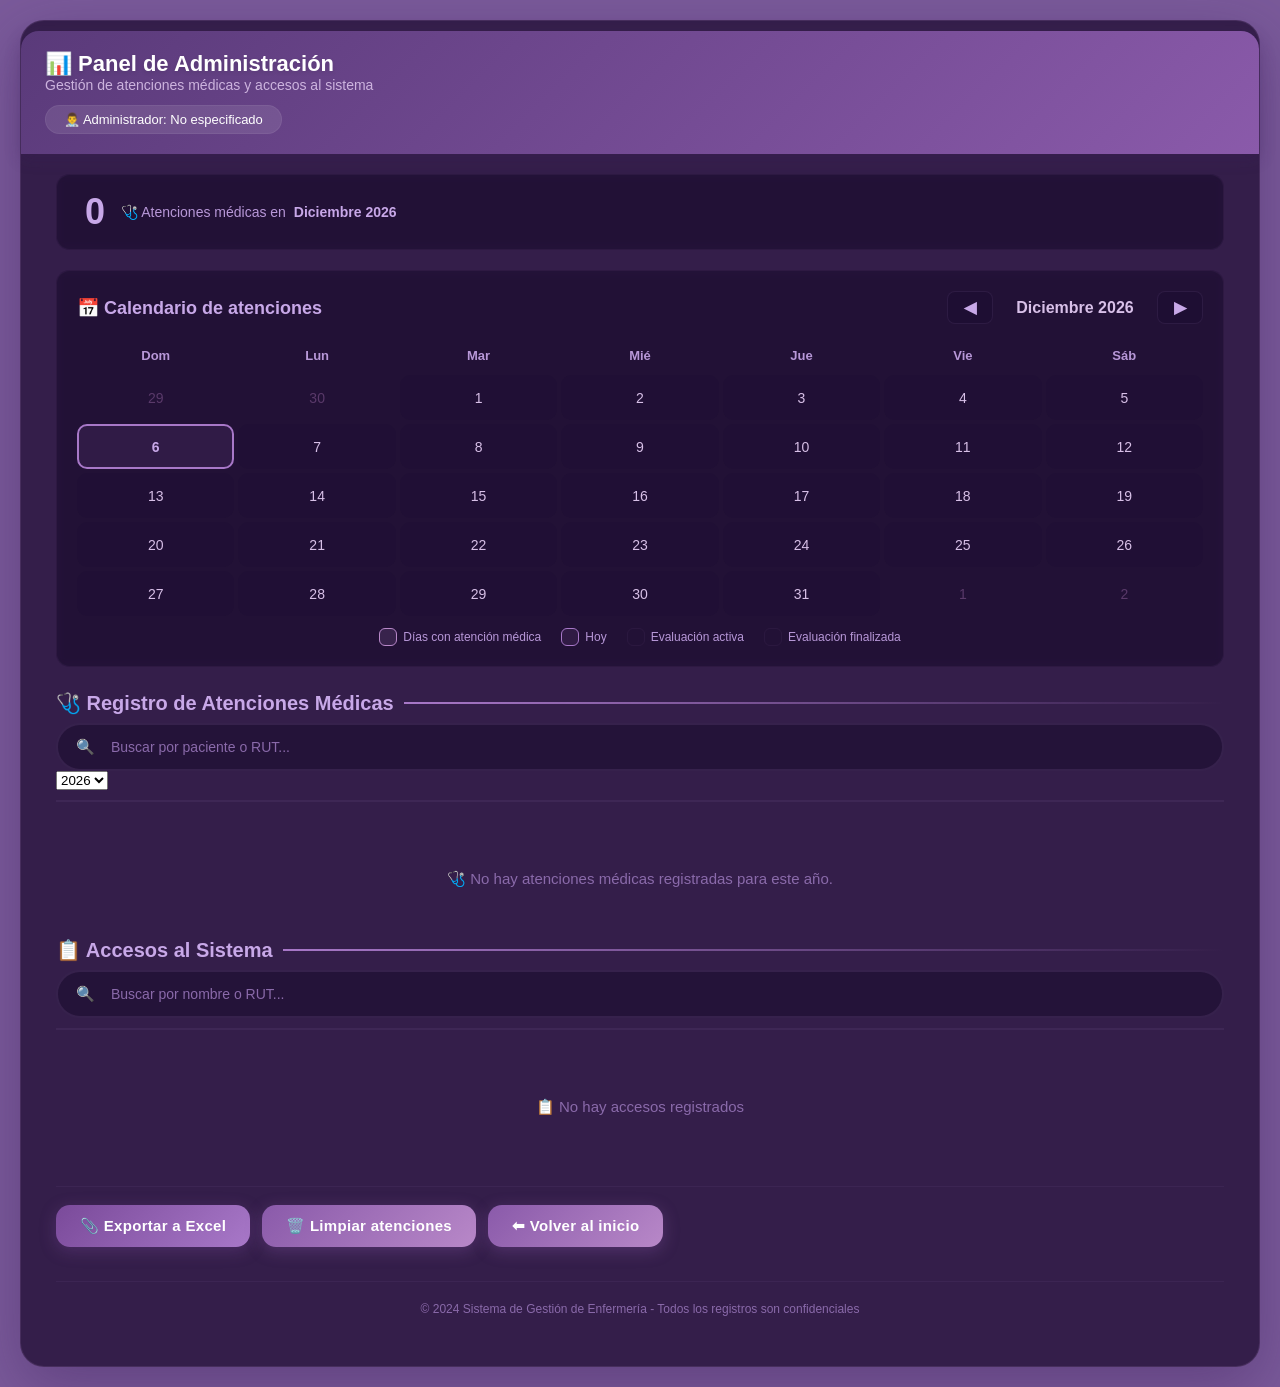
==== commit 38455844: "Update admin.html" ====
--- a/admin.html
+++ b/admin.html
@@ -40,14 +40,24 @@
             <div class="calendario-leyenda">
                 <div class="item"><div class="color verde"></div> Días con atención médica</div>
                 <div class="item"><div class="color azul"></div> Hoy</div>
+                <div class="item"><div class="color naranja"></div> Evaluación activa</div>
+                <div class="item"><div class="color gris"></div> Evaluación finalizada</div>
             </div>
         </div>
 
         <div>
             <h2 class="section-title">🩺 Registro de Atenciones Médicas</h2>
-            <div class="search-box">
-                <span class="search-icon">🔍</span>
-                <input type="text" id="searchAtenciones" placeholder="Buscar por paciente o RUT...">
+            <div class="busqueda-wrapper">
+                <div class="search-box">
+                    <span class="search-icon">🔍</span>
+                    <input type="text" id="searchAtenciones" placeholder="Buscar por paciente o RUT...">
+                </div>
+                <div class="filtro-mes">
+                    <select id="filtroAnio" onchange="renderAtencionesConPaneles()">
+                        <option value="2026">2026</option>
+                        <option value="2027">2027</option>
+                    </select>
+                </div>
             </div>
         </div>
         <hr class="section-divider">
@@ -117,6 +127,8 @@
         let mesActual = fechaActual.getMonth();
         let anoActual = fechaActual.getFullYear();
 
+        const NOMBRES_MESES = ['Enero', 'Febrero', 'Marzo', 'Abril', 'Mayo', 'Junio', 'Julio', 'Agosto', 'Septiembre', 'Octubre', 'Noviembre', 'Diciembre'];
+
         function cargarDatos() {
             atencionesData = JSON.parse(localStorage.getItem('fichas_medicas')) || [];
             if (atencionesData.length === 0) {
@@ -129,13 +141,12 @@
             document.getElementById('adminActual').innerText = adminActual ? adminActual.nombre + ' (' + adminActual.rut + ')' : "No especificado";
             
             renderCalendario();
-            renderAtenciones();
+            renderAtencionesConPaneles();
             renderAccesos();
             actualizarContadorAtenciones();
         }
 
         function actualizarContadorAtenciones() {
-            const meses = ['Enero', 'Febrero', 'Marzo', 'Abril', 'Mayo', 'Junio', 'Julio', 'Agosto', 'Septiembre', 'Octubre', 'Noviembre', 'Diciembre'];
             const atencionesMes = atencionesData.filter(a => {
                 if (!a.fecha) return false;
                 const fechaParts = a.fecha.split('-');
@@ -145,94 +156,17 @@
                 return year === anoActual && month === mesActual;
             });
             document.getElementById('totalAtencionesMes').textContent = atencionesMes.length;
-            document.getElementById('mesLabel').textContent = `${meses[mesActual]} ${anoActual}`;
-        }
-
-        function renderCalendario() {
-            const grid = document.getElementById('calendarioGrid');
-            const mesDisplay = document.getElementById('mesAnoDisplay');
-            const meses = ['Enero', 'Febrero', 'Marzo', 'Abril', 'Mayo', 'Junio', 'Julio', 'Agosto', 'Septiembre', 'Octubre', 'Noviembre', 'Diciembre'];
-            mesDisplay.textContent = `${meses[mesActual]} ${anoActual}`;
-            const primerDia = new Date(anoActual, mesActual, 1).getDay();
-            const diasEnMes = new Date(anoActual, mesActual + 1, 0).getDate();
-            const diasEnMesAnterior = new Date(anoActual, mesActual, 0).getDate();
-            const diasConAtencion = atencionesData.filter(a => a.fecha).map(a => a.fecha);
-            let html = '';
-            const diasSemana = ['Dom', 'Lun', 'Mar', 'Mié', 'Jue', 'Vie', 'Sáb'];
-            diasSemana.forEach(d => { html += `<div class="dia-semana">${d}</div>`; });
-            const inicio = primerDia;
-            for (let i = inicio - 1; i >= 0; i--) {
-                const dia = diasEnMesAnterior - i;
-                html += `<div class="dia vacio otro-mes">${dia}</div>`;
-            }
-            const hoy = new Date();
-            const hoyNum = hoy.getDate();
-            const hoyMes = hoy.getMonth();
-            const hoyAno = hoy.getFullYear();
-            for (let i = 1; i <= diasEnMes; i++) {
-                const fechaStr = `${anoActual}-${String(mesActual + 1).padStart(2, '0')}-${String(i).padStart(2, '0')}`;
-                const tieneAtencion = diasConAtencion.includes(fechaStr);
-                const cantidad = diasConAtencion.filter(d => d === fechaStr).length;
-                const esHoy = (i === hoyNum && mesActual === hoyMes && anoActual === hoyAno);
-                let clases = 'dia';
-                if (esHoy) clases += ' hoy';
-                if (tieneAtencion) clases += ' con-atencion';
-                const badge = cantidad > 1 ? `<span class="badge-cantidad">${cantidad}</span>` : '';
-                const indicador = tieneAtencion ? `<span class="indicador">●</span>` : '';
-                html += `<div class="${clases}" onclick="verAtencionesDia('${fechaStr}')">${i}${badge}${indicador}</div>`;
-            }
-            const totalDias = inicio + diasEnMes;
-            const diasRestantes = (7 - (totalDias % 7)) % 7;
-            for (let i = 1; i <= diasRestantes; i++) {
-                html += `<div class="dia vacio otro-mes">${i}</div>`;
-            }
-            grid.innerHTML = html;
-            actualizarContadorAtenciones();
-        }
-
-        function cambiarMes(delta) {
-            mesActual += delta;
-            if (mesActual < 0) { mesActual = 11; anoActual--; }
-            else if (mesActual > 11) { mesActual = 0; anoActual++; }
-            renderCalendario();
-        }
-
-        function verAtencionesDia(fecha) {
-            const atencionesDia = atencionesData.filter(a => a.fecha === fecha);
-            if (atencionesDia.length === 0) {
-                alert(`📅 No hay atenciones registradas para el día ${fecha}`);
-                return;
-            }
-            const modalBody = document.getElementById('modalBody');
-            let html = `<p><strong>📅 ${fecha}</strong> - ${atencionesDia.length} atención(es)</p>`;
-            atencionesDia.forEach(a => {
-                html += `
-                    <div>
-                        <div>
-                            <strong>${a.nombre || a.nombrePaciente || 'Paciente'}</strong>
-                            <span>${a.hora || 'Hora no registrada'}</span>
-                        </div>
-                        <div>👨‍⚕️ ${a.enfermero_registro || a.enfermero || 'No especificado'}</div>
-                        ${a.temperatura || a.frecuenciaCardiaca || a.presion || a.saturacion ? `
-                            <div>
-                                ${a.temperatura ? `<span>🌡️ ${a.temperatura}°C</span>` : ''}
-                                ${a.frecuenciaCardiaca ? `<span>❤️ ${a.frecuenciaCardiaca} lpm</span>` : ''}
-                                ${a.presion ? `<span>💓 ${a.presion} mmHg</span>` : ''}
-                                ${a.saturacion ? `<span>🫁 ${a.saturacion}%</span>` : ''}
-                            </div>
-                        ` : ''}
-                        <div>📋 ${a.antecedentesMorbidos || a.descripcion || 'Sin observaciones'}</div>
-                    </div>
-                `;
-            });
-            modalBody.innerHTML = html;
-            document.getElementById('modalDetalle').classList.add('active');
-        }
-
-        function renderAtenciones(filtro = '') {
+            document.getElementById('mesLabel').textContent = `${NOMBRES_MESES[mesActual]} ${anoActual}`;
+        }
+
+        function renderAtencionesConPaneles(filtro = '') {
+            const filtroTexto = document.getElementById('searchAtenciones')?.value || '';
+            const filtroAnio = parseInt(document.getElementById('filtroAnio')?.value || 2026);
+            
             let data = [...atencionesData];
-            if (filtro) {
-                const term = filtro.toLowerCase();
+            
+            if (filtroTexto) {
+                const term = filtroTexto.toLowerCase();
                 data = data.filter(a => 
                     (a.nombre && a.nombre.toLowerCase().includes(term)) || 
                     (a.nombrePaciente && a.nombrePaciente.toLowerCase().includes(term)) ||
@@ -240,53 +174,477 @@
                     (a.rutPaciente && a.rutPaciente.includes(term))
                 );
             }
-            data.sort((a, b) => new Date(b.fecha + ' ' + b.hora) - new Date(a.fecha + ' ' + a.hora));
+            
+            data = data.filter(a => {
+                if (!a.fecha) return false;
+                const year = parseInt(a.fecha.split('-')[0]);
+                return year === filtroAnio;
+            });
+            
+            data.sort((a, b) => new Date(b.fecha + ' ' + (b.hora || '00:00')) - new Date(a.fecha + ' ' + (a.hora || '00:00')));
+            
             const container = document.getElementById('tablaAtenciones');
+            
             if (data.length === 0) {
-                container.innerHTML = '<div class="empty-message">🩺 No hay atenciones médicas registradas</div>';
+                container.innerHTML = '<div class="empty-message">🩺 No hay atenciones médicas registradas para este año.</div>';
                 return;
             }
-            let html = `<div><span class="badge-count">📌 Total de atenciones: ${data.length}</span></div>`;
+            
+            const gruposPorMes = {};
             data.forEach(a => {
-                const fechaMostrar = a.fecha ? new Date(a.fecha + 'T' + (a.hora || '00:00')).toLocaleDateString('es-CL', {
-                    day: '2-digit', month: '2-digit', year: 'numeric'
-                }) : a.fechaCompleta || 'Fecha no disponible';
-                const horaMostrar = a.hora || 'Hora no disponible';
-                const nombrePaciente = a.nombre || a.nombrePaciente || 'Paciente';
-                const rutPaciente = a.rut || a.rutPaciente || 'No especificado';
-                const enfermero = a.enfermero_registro || a.enfermero || 'No especificado';
-                const tieneSignos = a.temperatura || a.frecuenciaCardiaca || a.presion || a.saturacion;
+                if (!a.fecha) return;
+                const parts = a.fecha.split('-');
+                if (parts.length !== 3) return;
+                const year = parseInt(parts[0]);
+                const month = parseInt(parts[1]) - 1;
+                const key = `${year}-${String(month + 1).padStart(2, '0')}`;
+                const label = `${NOMBRES_MESES[month]} ${year}`;
+                if (!gruposPorMes[key]) {
+                    gruposPorMes[key] = { label, year, month, items: [] };
+                }
+                gruposPorMes[key].items.push(a);
+            });
+            
+            let html = `<div style="padding:10px 0;"><span class="badge-count">📌 Total de atenciones: ${data.length}</span></div>`;
+            
+            const keys = Object.keys(gruposPorMes).sort((a, b) => {
+                const [ya, ma] = a.split('-').map(Number);
+                const [yb, mb] = b.split('-').map(Number);
+                if (ya !== yb) return yb - ya;
+                return mb - ma;
+            });
+            
+            keys.forEach((key, index) => {
+                const grupo = gruposPorMes[key];
+                const items = grupo.items;
+                const mesLabel = grupo.label;
+                const mesId = `mes-${key}`;
+                
+                if (items.length === 0) return;
+                
                 html += `
-                    <div class="atencion-item-detalle" onclick="verDetalleCompleto(${a.id})">
-                        <div class="header-row">
-                            <div>
-                                <span class="fecha">📅 ${fechaMostrar}</span>
-                                <span>🕐 ${horaMostrar}</span>
+                    <div class="mes-panel">
+                        <div class="mes-header" onclick="toggleMes('${mesId}')">
+                            <div class="mes-titulo">
+                                📅 ${mesLabel}
+                                <span class="count">${items.length} atención(es)</span>
+                            </div>
+                            <div class="mes-flecha" id="flecha-${mesId}">▼</div>
+                        </div>
+                        <div class="mes-contenido" id="contenido-${mesId}">
+                            <div class="padding">
+                `;
+                
+                items.forEach(a => {
+                    const fechaMostrar = a.fecha ? new Date(a.fecha + 'T' + (a.hora || '00:00')).toLocaleDateString('es-CL', {
+                        day: '2-digit', month: '2-digit', year: 'numeric'
+                    }) : a.fechaCompleta || 'Fecha no disponible';
+                    const horaMostrar = a.hora || 'Hora no disponible';
+                    const nombrePaciente = a.nombre || a.nombrePaciente || 'Paciente';
+                    const rutPaciente = a.rut || a.rutPaciente || 'No especificado';
+                    const enfermero = a.enfermero_registro || a.enfermero || 'No especificado';
+                    const tieneSignos = a.temperatura || a.frecuenciaCardiaca || a.presion || a.saturacion;
+                    
+                    let imcBadge = '';
+                    if (a.imc) {
+                        const imcVal = parseFloat(a.imc);
+                        if (!isNaN(imcVal)) {
+                            if (imcVal < 18.5) imcBadge = `<span class="badge-grave">⚠️ Bajo peso</span>`;
+                            else if (imcVal >= 18.5 && imcVal < 25) imcBadge = `<span class="badge-normal">✅ Normal</span>`;
+                            else if (imcVal >= 25 && imcVal < 30) imcBadge = `<span class="badge-sobrepeso">⚠️ Sobrepeso</span>`;
+                            else if (imcVal >= 30) imcBadge = `<span class="badge-obesidad">🔴 Obesidad</span>`;
+                        }
+                    }
+                    
+                    let derivacionBadge = '';
+                    if (a.derivacion && a.derivacion !== '' && a.derivacion !== 'No derivado') {
+                        derivacionBadge = `<span class="badge-derivacion">🚑 ${a.derivacion}</span>`;
+                    }
+                    
+                    html += `
+                        <div class="atencion-item-detalle" onclick="verDetalleCompleto(${a.id})">
+                            <div class="header-row">
+                                <div>
+                                    <span class="fecha">📅 ${fechaMostrar}</span>
+                                    <span>🕐 ${horaMostrar}</span>
+                                </div>
+                                <div>
+                                    ${imcBadge}
+                                    ${derivacionBadge}
+                                </div>
                             </div>
                             <div>
-                                <span>${a.estado || 'Registrado'}</span>
+                                <span class="paciente-nombre">👤 ${nombrePaciente}</span>
+                                <span>📋 ${rutPaciente}</span>
+                                ${a.curso ? `<span style="margin-left:8px; color:#8a9aaa;">📚 ${a.curso}</span>` : ''}
+                            </div>
+                            <div class="enfermero">👨‍⚕️ Atendido por: <strong>${enfermero}</strong></div>
+                            ${tieneSignos ? `
+                                <div>
+                                    ${a.temperatura ? `<span>🌡️ ${a.temperatura}°C</span>` : ''}
+                                    ${a.frecuenciaCardiaca ? `<span>❤️ ${a.frecuenciaCardiaca} lpm</span>` : ''}
+                                    ${a.presion ? `<span>💓 ${a.presion} mmHg</span>` : ''}
+                                    ${a.saturacion ? `<span>🫁 ${a.saturacion}%</span>` : ''}
+                                    ${a.talla ? `<span>📏 ${a.talla} cm</span>` : ''}
+                                    ${a.peso ? `<span>⚖️ ${a.peso} kg</span>` : ''}
+                                    ${a.imc ? `<span>📊 IMC: ${a.imc}</span>` : ''}
+                                </div>
+                            ` : ''}
+                            ${a.derivacion && a.derivacion !== '' && a.derivacion !== 'No derivado' ? `
+                                <div style="color: var(--azul-claro); font-size: 13px; margin-top: 2px;">
+                                    🚑 Derivado a: <strong>${a.derivacion}</strong>
+                                    ${a.motivoDerivacion ? ` · ${a.motivoDerivacion}` : ''}
+                                </div>
+                            ` : ''}
+                            <div class="resultado">
+                                <strong>📝 Resultado:</strong> ${a.resultado || a.descripcion || a.observaciones || 'Sin observaciones'}
                             </div>
                         </div>
-                        <div>
-                            <span class="paciente-nombre">👤 ${nombrePaciente}</span>
-                            <span>📋 ${rutPaciente}</span>
-                        </div>
-                        <div class="enfermero">👨‍⚕️ Atendido por: <strong>${enfermero}</strong></div>
-                        ${tieneSignos ? `
-                            <div>
-                                ${a.temperatura ? `<span>🌡️ ${a.temperatura}°C</span>` : ''}
-                                ${a.frecuenciaCardiaca ? `<span>❤️ ${a.frecuenciaCardiaca} lpm</span>` : ''}
-                                ${a.presion ? `<span>💓 ${a.presion} mmHg</span>` : ''}
-                                ${a.saturacion ? `<span>🫁 ${a.saturacion}%</span>` : ''}
+                    `;
+                });
+                
+                html += `
                             </div>
-                        ` : ''}
-                        <div class="resultado">
-                            <strong>📝 Resultado:</strong> ${a.resultado || a.descripcion || a.observaciones || 'Sin observaciones'}
                         </div>
                     </div>
                 `;
             });
+            
             container.innerHTML = html;
+            
+            if (keys.length > 0) {
+                const primerMesId = `mes-${keys[0]}`;
+                setTimeout(() => toggleMes(primerMesId), 100);
+            }
+        }
+
+        function toggleMes(id) {
+            const contenido = document.getElementById(`contenido-${id}`);
+            const flecha = document.getElementById(`flecha-${id}`);
+            if (!contenido) return;
+            
+            if (contenido.classList.contains('abierto')) {
+                contenido.classList.remove('abierto');
+                if (flecha) flecha.classList.remove('abierto');
+            } else {
+                contenido.classList.add('abierto');
+                if (flecha) flecha.classList.add('abierto');
+            }
+        }
+
+        function obtenerTodasLasEvaluaciones() {
+            let todas = [];
+            
+            const evaluacionesActivas = JSON.parse(localStorage.getItem('evaluaciones_activas')) || {};
+            for (const [curso, evalData] of Object.entries(evaluacionesActivas)) {
+                if (evalData.activo) {
+                    todas.push({
+                        ...evalData,
+                        curso: curso,
+                        estado: 'activo',
+                        fecha_bloqueo: evalData.fecha_bloqueo || new Date().toLocaleString()
+                    });
+                }
+            }
+            
+            const historial = JSON.parse(localStorage.getItem('evaluacion_historial')) || [];
+            for (const evalData of historial) {
+                if (evalData.estado === 'finalizado' || evalData.estado === 'finalizada') {
+                    todas.push({
+                        ...evalData,
+                        estado: 'finalizado',
+                        fecha_bloqueo: evalData.fecha_bloqueo || evalData.fecha || new Date().toLocaleString()
+                    });
+                }
+            }
+            
+            const bloqueo = JSON.parse(localStorage.getItem('evaluacion_bloqueo'));
+            if (bloqueo && bloqueo.activo) {
+                const yaExiste = todas.some(e => e.fecha_bloqueo === bloqueo.fecha_bloqueo && e.curso === bloqueo.curso);
+                if (!yaExiste) {
+                    todas.push({
+                        ...bloqueo,
+                        estado: 'activo',
+                        fecha_bloqueo: bloqueo.fecha_bloqueo || new Date().toLocaleString()
+                    });
+                }
+            }
+            
+            return todas;
+        }
+
+        function formatearFecha(fechaStr) {
+            try {
+                if (fechaStr.includes('/')) {
+                    const partes = fechaStr.split(',')[0].trim().split('/');
+                    if (partes.length === 3) {
+                        const dia = partes[0].padStart(2, '0');
+                        const mes = partes[1].padStart(2, '0');
+                        const anio = partes[2];
+                        return `${anio}-${mes}-${dia}`;
+                    }
+                }
+                const fecha = new Date(fechaStr);
+                if (!isNaN(fecha)) {
+                    const anio = fecha.getFullYear();
+                    const mes = String(fecha.getMonth() + 1).padStart(2, '0');
+                    const dia = String(fecha.getDate()).padStart(2, '0');
+                    return `${anio}-${mes}-${dia}`;
+                }
+                return null;
+            } catch (e) {
+                return null;
+            }
+        }
+
+        function renderCalendario() {
+            const grid = document.getElementById('calendarioGrid');
+            const mesDisplay = document.getElementById('mesAnoDisplay');
+            mesDisplay.textContent = `${NOMBRES_MESES[mesActual]} ${anoActual}`;
+            
+            const primerDia = new Date(anoActual, mesActual, 1).getDay();
+            const diasEnMes = new Date(anoActual, mesActual + 1, 0).getDate();
+            const diasEnMesAnterior = new Date(anoActual, mesActual, 0).getDate();
+            
+            const diasConAtencion = atencionesData.filter(a => a.fecha).map(a => a.fecha);
+            const todasEvaluaciones = obtenerTodasLasEvaluaciones();
+            
+            const evaluacionesPorFecha = {};
+            todasEvaluaciones.forEach(e => {
+                if (e.fecha_bloqueo) {
+                    const fechaStr = formatearFecha(e.fecha_bloqueo);
+                    if (fechaStr) {
+                        if (!evaluacionesPorFecha[fechaStr]) {
+                            evaluacionesPorFecha[fechaStr] = [];
+                        }
+                        evaluacionesPorFecha[fechaStr].push(e);
+                    }
+                }
+            });
+            
+            let html = '';
+            const diasSemana = ['Dom', 'Lun', 'Mar', 'Mié', 'Jue', 'Vie', 'Sáb'];
+            diasSemana.forEach(d => { html += `<div class="dia-semana">${d}</div>`; });
+            
+            const inicio = primerDia;
+            for (let i = inicio - 1; i >= 0; i--) {
+                const dia = diasEnMesAnterior - i;
+                html += `<div class="dia vacio otro-mes">${dia}</div>`;
+            }
+            
+            const hoy = new Date();
+            const hoyNum = hoy.getDate();
+            const hoyMes = hoy.getMonth();
+            const hoyAno = hoy.getFullYear();
+            
+            for (let i = 1; i <= diasEnMes; i++) {
+                const fechaStr = `${anoActual}-${String(mesActual + 1).padStart(2, '0')}-${String(i).padStart(2, '0')}`;
+                const tieneAtencion = diasConAtencion.includes(fechaStr);
+                const cantidad = diasConAtencion.filter(d => d === fechaStr).length;
+                const esHoy = (i === hoyNum && mesActual === hoyMes && anoActual === hoyAno);
+                
+                const evaluacionesEnFecha = evaluacionesPorFecha[fechaStr] || [];
+                const tieneEvaluacionActiva = evaluacionesEnFecha.some(e => e.estado === 'activo' || e.activo === true);
+                const tieneEvaluacionFinalizada = evaluacionesEnFecha.some(e => e.estado === 'finalizado' || e.estado === 'finalizada');
+                
+                let clases = 'dia';
+                if (esHoy) clases += ' hoy';
+                if (tieneAtencion) clases += ' con-atencion';
+                if (tieneEvaluacionActiva) clases += ' con-evaluacion-activa';
+                if (tieneEvaluacionFinalizada && !tieneEvaluacionActiva) clases += ' con-evaluacion-finalizada';
+                
+                const badge = cantidad > 1 ? `<span class="badge-cantidad">${cantidad}</span>` : '';
+                const indicador = tieneAtencion ? `<span class="indicador">●</span>` : '';
+                
+                let indicadorEval = '';
+                if (tieneEvaluacionActiva) {
+                    indicadorEval = `<span class="indicador-eval">🔒</span>`;
+                } else if (tieneEvaluacionFinalizada) {
+                    indicadorEval = `<span class="indicador-eval">✅</span>`;
+                }
+                
+                const onclick = `verDetalleDia('${fechaStr}')`;
+                html += `<div class="${clases}" onclick="${onclick}">${i}${badge}${indicador}${indicadorEval}</div>`;
+            }
+            
+            const totalDias = inicio + diasEnMes;
+            const diasRestantes = (7 - (totalDias % 7)) % 7;
+            for (let i = 1; i <= diasRestantes; i++) {
+                html += `<div class="dia vacio otro-mes">${i}</div>`;
+            }
+            
+            grid.innerHTML = html;
+            actualizarContadorAtenciones();
+        }
+
+        function cambiarMes(delta) {
+            mesActual += delta;
+            if (mesActual < 0) { mesActual = 11; anoActual--; }
+            else if (mesActual > 11) { mesActual = 0; anoActual++; }
+            renderCalendario();
+        }
+
+        function verDetalleDia(fecha) {
+            const atencionesDia = atencionesData.filter(a => a.fecha === fecha);
+            const modalBody = document.getElementById('modalBody');
+            
+            let html = `<p><strong>📅 ${fecha}</strong></p>`;
+            
+            const todasEvaluaciones = obtenerTodasLasEvaluaciones();
+            const evaluacionesEnFecha = todasEvaluaciones.filter(e => {
+                if (!e.fecha_bloqueo) return false;
+                const fechaStr = formatearFecha(e.fecha_bloqueo);
+                return fechaStr === fecha;
+            });
+            
+            if (evaluacionesEnFecha.length > 0) {
+                html += `<div style="margin: 12px 0; padding: 12px; background: rgba(26,58,106,0.04); border-radius: 10px; border: 1px solid rgba(42,90,138,0.06);">`;
+                html += `<p style="color: var(--azul-oscuro); font-weight: 600; margin-bottom: 8px;">📋 Evaluaciones en esta fecha:</p>`;
+                
+                evaluacionesEnFecha.forEach(e => {
+                    const esActivo = e.estado === 'activo' || e.activo === true;
+                    const estadoClass = esActivo ? 'activo' : 'finalizado';
+                    const estadoTexto = esActivo ? '🔴 En curso' : '✅ Finalizada';
+                    const campos = e.campos_bloqueados || [];
+                    const nombresCampos = campos.map(c => {
+                        const map = {
+                            'temperatura': '🌡️ Temperatura',
+                            'frecuencia_cardiaca': '❤️ Frecuencia Cardiaca',
+                            'presion': '💓 Presión',
+                            'saturacion': '🫁 Saturación O₂',
+                            'datos_personales': '👤 Datos Personales',
+                            'antecedentes': '📋 Antecedentes',
+                            'resultado': '📝 Resultado',
+                            'guardar': '💾 Guardar',
+                            'fiebre': '🌡️ Fiebre',
+                            'imc': '📊 IMC',
+                            'derivacion': '🚑 Derivación'
+                        };
+                        return map[c] || c;
+                    }).join(', ');
+                    
+                    html += `
+                        <div class="detalle-evaluacion ${!esActivo ? 'finalizada' : ''}">
+                            <div>
+                                <span class="curso-tag">📚 ${e.curso || 'Curso'}</span>
+                                <span class="estado-badge ${estadoClass}">${estadoTexto}</span>
+                            </div>
+                            <div class="admin-nombre">👤 ${e.admin || 'Administrador'}</div>
+                            <div class="campos-lista">🚫 Elementos bloqueados: ${nombresCampos || 'Ninguno'}</div>
+                            <div style="color: #8a9aaa; font-size: 12px; margin-top: 4px;">
+                                ⏱️ ${e.duracion || '--'} min · 🕐 ${e.hora_inicio || '--'}
+                                ${e.fecha_fin ? ` · ✅ Finalizó: ${e.fecha_fin}` : ''}
+                            </div>
+                        </div>
+                    `;
+                });
+                
+                html += `</div>`;
+            }
+            
+            if (atencionesDia.length > 0) {
+                html += `<p style="color: var(--azul-oscuro); font-weight: 600; margin: 12px 0 8px 0;">🩺 Atenciones médicas (${atencionesDia.length}):</p>`;
+                atencionesDia.forEach(a => {
+                    html += `
+                        <div style="background: rgba(26,58,106,0.03); border-radius: 8px; padding: 10px 14px; margin-bottom: 6px; border-left: 3px solid var(--azul-claro); cursor:pointer;" onclick="verDetalleCompleto(${a.id})">
+                            <div style="display: flex; justify-content: space-between; flex-wrap: wrap; gap: 4px;">
+                                <span style="font-weight: 600; color: var(--texto-oscuro);">${a.nombre || a.nombrePaciente || 'Paciente'}</span>
+                                <span style="color: #8a9aaa; font-size: 13px;">${a.hora || 'Hora no registrada'}</span>
+                            </div>
+                            <div style="color: #8a9aaa; font-size: 13px;">👨‍⚕️ ${a.enfermero_registro || a.enfermero || 'No especificado'}</div>
+                            ${a.talla || a.peso || a.imc ? `<div style="color: var(--texto-medio); font-size: 12px; margin-top: 2px;">📏 ${a.talla || 'N/E'} cm · ⚖️ ${a.peso || 'N/E'} kg · 📊 IMC: ${a.imc || 'N/E'}</div>` : ''}
+                            ${a.derivacion && a.derivacion !== '' && a.derivacion !== 'No derivado' ? `<div style="color: var(--azul-claro); font-size: 12px;">🚑 ${a.derivacion}</div>` : ''}
+                            <div style="color: var(--texto-medio); font-size: 13px; margin-top: 4px;">📝 ${a.resultado || a.descripcion || 'Sin observaciones'}</div>
+                        </div>
+                    `;
+                });
+            }
+            
+            if (atencionesDia.length === 0 && evaluacionesEnFecha.length === 0) {
+                html += `<div class="empty-message" style="padding: 20px;">📭 No hay atenciones ni evaluaciones registradas para este día.</div>`;
+            }
+            
+            modalBody.innerHTML = html;
+            document.getElementById('modalDetalle').classList.add('active');
+        }
+
+        function verDetalleCompleto(id) {
+            const atencion = atencionesData.find(a => a.id === id);
+            if (!atencion) { alert("No se encontró la atención"); return; }
+            const modalBody = document.getElementById('modalBody');
+            
+            let estadoImc = atencion.estadoImc || '';
+            let imcBadge = '';
+            if (atencion.imc) {
+                const imcVal = parseFloat(atencion.imc);
+                if (!isNaN(imcVal)) {
+                    if (imcVal < 18.5) imcBadge = '⚠️ Bajo peso';
+                    else if (imcVal >= 18.5 && imcVal < 25) imcBadge = '✅ Normal';
+                    else if (imcVal >= 25 && imcVal < 30) imcBadge = '⚠️ Sobrepeso';
+                    else if (imcVal >= 30) imcBadge = '🔴 Obesidad';
+                }
+            }
+            
+            let tempGrave = '';
+            if (atencion.temperatura) {
+                const temp = parseFloat(atencion.temperatura);
+                if (!isNaN(temp)) {
+                    if (temp < 35 || temp > 39) tempGrave = '<span class="badge-grave">⚠️ Crítica</span>';
+                    else if (temp >= 37.5 && temp <= 38.9) tempGrave = '<span class="badge-sobrepeso">⚠️ Atención</span>';
+                    else tempGrave = '<span class="badge-normal">✅ Normal</span>';
+                }
+            }
+            
+            const campos = [
+                { etiqueta: '👤 Paciente', valor: atencion.nombre || atencion.nombrePaciente || 'No especificado' },
+                { etiqueta: '📋 RUT', valor: atencion.rut || atencion.rutPaciente || 'No especificado' },
+                { etiqueta: '📅 Fecha', valor: atencion.fecha || 'No especificada' },
+                { etiqueta: '🕐 Hora', valor: atencion.hora || 'No especificada' },
+                { etiqueta: '👨‍⚕️ Enfermero', valor: atencion.enfermero_registro || atencion.enfermero || 'No especificado' },
+                { etiqueta: '🎂 Edad', valor: atencion.edad || 'No especificada' },
+                { etiqueta: '📚 Curso', valor: atencion.curso || 'No especificado' },
+                { etiqueta: '📍 Dirección', valor: atencion.direccion || 'No especificada' },
+                { etiqueta: '👤 Encargado', valor: atencion.encargado || 'No especificado' },
+                { etiqueta: '📋 Antecedentes familiares', valor: atencion.antecedentesFamiliares || 'No registrados' },
+                { etiqueta: '📋 Antecedentes mórbidos', valor: atencion.antecedentesMorbidos || 'No registrados' },
+                { etiqueta: '🌡️ Temperatura', valor: atencion.temperatura ? atencion.temperatura + ' °C ' + tempGrave : 'No registrada' },
+                { etiqueta: '❤️ Frecuencia Cardíaca', valor: atencion.frecuenciaCardiaca ? atencion.frecuenciaCardiaca + ' lpm' : 'No registrada' },
+                { etiqueta: '💓 Presión', valor: atencion.presion ? atencion.presion + ' mmHg' : 'No registrada' },
+                { etiqueta: '🫁 Saturación O₂', valor: atencion.saturacion ? atencion.saturacion + ' %' : 'No registrada' },
+                { etiqueta: '📏 Talla', valor: atencion.talla ? atencion.talla + ' cm' : 'No registrada' },
+                { etiqueta: '⚖️ Peso', valor: atencion.peso ? atencion.peso + ' kg' : 'No registrado' },
+                { etiqueta: '📊 IMC', valor: atencion.imc ? atencion.imc + ' ' + imcBadge : 'No registrado' },
+                { etiqueta: '📌 Estado IMC', valor: estadoImc || 'No especificado' },
+                { etiqueta: '🚑 Derivación', valor: atencion.derivacion || 'No derivado' },
+                { etiqueta: '📝 Motivo derivación', valor: atencion.motivoDerivacion || 'Sin motivo' },
+                { etiqueta: '📝 Resultado', valor: atencion.resultado || atencion.descripcion || atencion.observaciones || 'Sin observaciones' },
+                { etiqueta: '📅 Fecha registro', valor: atencion.fecha_registro || 'No especificada' }
+            ];
+            
+            let html = '';
+            campos.forEach(c => {
+                let style = '';
+                if (c.etiqueta === '📊 IMC' && atencion.imc) {
+                    const imcVal = parseFloat(atencion.imc);
+                    if (!isNaN(imcVal)) {
+                        if (imcVal < 18.5 || imcVal >= 30) style = 'color: #1a3a6a; font-weight: 700;';
+                        else if (imcVal >= 25 && imcVal < 30) style = 'color: #2a5a8a; font-weight: 700;';
+                        else style = 'color: #4a8aba; font-weight: 700;';
+                    }
+                }
+                if (c.etiqueta === '🌡️ Temperatura' && atencion.temperatura) {
+                    const temp = parseFloat(atencion.temperatura);
+                    if (!isNaN(temp)) {
+                        if (temp < 35 || temp > 39) style = 'color: #1a3a6a; font-weight: 700;';
+                        else if (temp >= 37.5) style = 'color: #2a5a8a; font-weight: 700;';
+                        else style = 'color: #4a8aba;';
+                    }
+                }
+                html += `<div class="campo"><span class="etiqueta">${c.etiqueta}</span><span class="valor" style="${style}">${c.valor}</span></div>`;
+            });
+            
+            modalBody.innerHTML = html;
+            document.getElementById('modalDetalle').classList.add('active');
         }
 
         function renderAccesos(filtro = '') {
@@ -326,7 +684,7 @@
                 container.innerHTML = '<div class="empty-message">📋 No hay accesos registrados</div>';
                 return;
             }
-            let html = `<div><span class="badge-count">📌 Total de accesos: ${accesosCombinados.length}</span></div>
+            let html = `<div style="padding:10px 0;"><span class="badge-count">📌 Total de accesos: ${accesosCombinados.length}</span></div>
                 <table class="tabla-accesos">
                     <thead><tr><th>ID</th><th>Tipo</th><th>Nombre</th><th>RUT</th><th>Fecha</th><th>Acción</th></tr></thead>
                     <tbody>`;
@@ -344,42 +702,17 @@
             container.innerHTML = html;
         }
 
-        function verDetalleCompleto(id) {
-            const atencion = atencionesData.find(a => a.id === id);
-            if (!atencion) { alert("No se encontró la atención"); return; }
-            const modalBody = document.getElementById('modalBody');
-            const campos = [
-                { etiqueta: '👤 Paciente', valor: atencion.nombre || atencion.nombrePaciente || 'No especificado' },
-                { etiqueta: '📋 RUT', valor: atencion.rut || atencion.rutPaciente || 'No especificado' },
-                { etiqueta: '📅 Fecha', valor: atencion.fecha || 'No especificada' },
-                { etiqueta: '🕐 Hora', valor: atencion.hora || 'No especificada' },
-                { etiqueta: '👨‍⚕️ Enfermero', valor: atencion.enfermero_registro || atencion.enfermero || 'No especificado' },
-                { etiqueta: '🎂 Edad', valor: atencion.edad || 'No especificada' },
-                { etiqueta: '📚 Curso', valor: atencion.curso || 'No especificado' },
-                { etiqueta: '📍 Dirección', valor: atencion.direccion || 'No especificada' },
-                { etiqueta: '👤 Encargado', valor: atencion.encargado || 'No especificado' },
-                { etiqueta: '📋 Antecedentes familiares', valor: atencion.antecedentesFamiliares || 'No registrados' },
-                { etiqueta: '📋 Antecedentes mórbidos', valor: atencion.antecedentesMorbidos || 'No registrados' },
-                { etiqueta: '🌡️ Temperatura', valor: atencion.temperatura ? atencion.temperatura + ' °C' : 'No registrada' },
-                { etiqueta: '❤️ Frecuencia Cardíaca', valor: atencion.frecuenciaCardiaca ? atencion.frecuenciaCardiaca + ' lpm' : 'No registrada' },
-                { etiqueta: '💓 Presión', valor: atencion.presion ? atencion.presion + ' mmHg' : 'No registrada' },
-                { etiqueta: '🫁 Saturación O₂', valor: atencion.saturacion ? atencion.saturacion + ' %' : 'No registrada' },
-                { etiqueta: '📝 Resultado', valor: atencion.resultado || atencion.descripcion || atencion.observaciones || 'Sin observaciones' },
-                { etiqueta: '📅 Fecha registro', valor: atencion.fecha_registro || 'No especificada' }
-            ];
-            let html = '';
-            campos.forEach(c => {
-                html += `<div class="campo"><span class="etiqueta">${c.etiqueta}</span><span class="valor">${c.valor}</span></div>`;
-            });
-            modalBody.innerHTML = html;
-            document.getElementById('modalDetalle').classList.add('active');
-        }
-
-        document.getElementById('searchAtenciones').addEventListener('keyup', function() { renderAtenciones(this.value); });
-        document.getElementById('searchAccesos').addEventListener('keyup', function() { renderAccesos(this.value); });
+        document.getElementById('searchAtenciones').addEventListener('keyup', function() { 
+            renderAtencionesConPaneles(this.value); 
+        });
+        document.getElementById('searchAccesos').addEventListener('keyup', function() { 
+            renderAccesos(this.value); 
+        });
 
         function cerrarModal() { document.getElementById('modalDetalle').classList.remove('active'); }
-        document.getElementById('modalDetalle').addEventListener('click', function(e) { if (e.target === this) cerrarModal(); });
+        document.getElementById('modalDetalle').addEventListener('click', function(e) { 
+            if (e.target === this) cerrarModal(); 
+        });
 
         function abrirModalLimpieza() {
             document.getElementById('modalLimpieza').classList.add('active');
@@ -393,7 +726,9 @@
             document.getElementById('btnLimpiarSeleccion').disabled = !cb.checked;
         }
         document.getElementById('checkAtenciones').addEventListener('change', actualizarBotonLimpieza);
-        document.getElementById('modalLimpieza').addEventListener('click', function(e) { if (e.target === this) cerrarModalLimpieza(); });
+        document.getElementById('modalLimpieza').addEventListener('click', function(e) { 
+            if (e.target === this) cerrarModalLimpieza(); 
+        });
 
         function ejecutarLimpieza() {
             if (!document.getElementById('checkAtenciones').checked) {
@@ -426,13 +761,22 @@
                 Frecuencia_Cardiaca: a.frecuenciaCardiaca || 'No registrada',
                 Presion: a.presion || 'No registrada',
                 Saturacion_O2: a.saturacion || 'No registrada',
+                Talla_cm: a.talla || 'No registrada',
+                Peso_kg: a.peso || 'No registrado',
+                IMC: a.imc || 'No registrado',
+                Estado_IMC: a.estadoImc || 'No especificado',
+                Derivacion: a.derivacion || 'No derivado',
+                Motivo_Derivacion: a.motivoDerivacion || 'Sin motivo',
                 Resultado: a.resultado || a.descripcion || a.observaciones || 'Sin observaciones',
                 Fecha_Registro: a.fecha_registro || 'No especificada'
             }));
             const ws = XLSX.utils.json_to_sheet(data);
-            ws['!cols'] = [{wch:10},{wch:25},{wch:15},{wch:12},{wch:10},{wch:20},
+            ws['!cols'] = [
+                {wch:10},{wch:25},{wch:15},{wch:12},{wch:10},{wch:20},
                 {wch:10},{wch:15},{wch:25},{wch:20},{wch:30},{wch:30},
-                {wch:12},{wch:15},{wch:12},{wch:12},{wch:40},{wch:22}];
+                {wch:12},{wch:15},{wch:12},{wch:12},{wch:12},{wch:12},
+                {wch:12},{wch:20},{wch:25},{wch:25},{wch:40},{wch:22}
+            ];
             const wb = XLSX.utils.book_new();
             XLSX.utils.book_append_sheet(wb, ws, 'Atenciones_Medicas');
             const fecha = new Date().toISOString().slice(0,19).replace(/:/g, '-');
@@ -440,7 +784,37 @@
             alert("✅ Atenciones exportadas a Excel");
         }
 
+        function sincronizarEvaluaciones() {
+            const evaluacionesActivas = JSON.parse(localStorage.getItem('evaluaciones_activas')) || {};
+            const historial = JSON.parse(localStorage.getItem('evaluacion_historial')) || [];
+            
+            for (const [curso, evalData] of Object.entries(evaluacionesActivas)) {
+                if (evalData.activo) {
+                    const yaExiste = historial.some(h => 
+                        h.curso === curso && 
+                        h.fecha_bloqueo === evalData.fecha_bloqueo &&
+                        h.estado === 'activo'
+                    );
+                    if (!yaExiste) {
+                        historial.push({
+                            ...evalData,
+                            curso: curso,
+                            estado: 'activo'
+                        });
+                    }
+                }
+            }
+            
+            localStorage.setItem('evaluacion_historial', JSON.stringify(historial));
+        }
+
+        sincronizarEvaluaciones();
         cargarDatos();
+
+        setInterval(() => {
+            sincronizarEvaluaciones();
+            renderCalendario();
+        }, 5000);
     </script>
 </body>
-</html>+</html>
--- a/styles.css
+++ b/styles.css
@@ -228,7 +228,7 @@
     margin-top: 16px;
     margin-bottom: 4px;
 }
-
+ 
 .login-card form input {
     width: 100%;
     padding: 12px 16px;
@@ -2762,6 +2762,7 @@
         letter-spacing: 4px;
     }
 }
+
 /* ============================================
    CORRECCIÓN - CURSO Y EDAD (MORADO)
    ============================================ */
@@ -2816,6 +2817,7 @@
     color: #f0e8f8 !important;
     border: 2px solid rgba(180, 140, 210, 0.10) !important;
 }
+
 /* ============================================
    CORRECCIÓN - CALENDARIO MÁS ANCHO
    ============================================ */
@@ -2860,4 +2862,134 @@
 .card-wide .calendario-container {
     width: 100% !important;
     max-width: 100% !important;
-}+}
+
+/* ============================================
+   ESTILOS PARA INDICADOR DE FIEBRE (integrado)
+   ============================================ */
+
+.fiebre-container {
+    margin-top: 10px;
+    padding: 8px 14px;
+    border-radius: 12px;
+    background: rgba(30, 15, 50, 0.25);
+    text-align: center;
+    border: 1px solid rgba(180, 140, 210, 0.06);
+    transition: all 0.3s ease;
+}
+
+#estadoFiebre {
+    font-size: 15px;
+    font-weight: 600;
+    padding: 8px 18px;
+    border-radius: 10px;
+    display: inline-block;
+    transition: all 0.3s ease;
+    background: rgba(30, 15, 50, 0.30);
+    min-width: 180px;
+}
+
+/* --- Estados de temperatura --- */
+.fiebre-esperando {
+    color: #b898d8;
+    background: rgba(180, 140, 210, 0.06);
+}
+
+.fiebre-normal {
+    color: #6b8c5e;
+    background: rgba(107, 140, 94, 0.12);
+    border: 1px solid rgba(107, 140, 94, 0.15);
+}
+
+.fiebre-leve {
+    color: #c9a84c;
+    background: rgba(201, 168, 76, 0.12);
+    border: 1px solid rgba(201, 168, 76, 0.15);
+}
+
+.fiebre-moderada {
+    color: #d4875e;
+    background: rgba(212, 135, 94, 0.12);
+    border: 1px solid rgba(212, 135, 94, 0.15);
+}
+
+.fiebre-alta {
+    color: #c95a5a;
+    background: rgba(201, 90, 90, 0.12);
+    border: 1px solid rgba(201, 90, 90, 0.15);
+}
+
+.fiebre-muy-alta {
+    color: #b54040;
+    background: rgba(181, 64, 64, 0.15);
+    border: 1px solid rgba(181, 64, 64, 0.25);
+    animation: pulse-fiebre 1.0s ease-in-out infinite;
+}
+
+.fiebre-hipotermia {
+    color: #5a8aa8;
+    background: rgba(90, 138, 168, 0.12);
+    border: 1px solid rgba(90, 138, 168, 0.15);
+}
+
+.fiebre-hipotermia-grave {
+    color: #3a6a8a;
+    background: rgba(58, 106, 138, 0.15);
+    border: 1px solid rgba(58, 106, 138, 0.25);
+    animation: pulse-fiebre 1.0s ease-in-out infinite;
+}
+
+.fiebre-baja {
+    color: #8a8aaa;
+    background: rgba(138, 138, 170, 0.10);
+    border: 1px solid rgba(138, 138, 170, 0.10);
+}
+
+/* --- Animaciones --- */
+@keyframes pulse-fiebre {
+    0%, 100% {
+        opacity: 1;
+        transform: scale(1);
+    }
+    50% {
+        opacity: 0.6;
+        transform: scale(0.98);
+    }
+}
+
+@keyframes fadeInFiebre {
+    from {
+        opacity: 0;
+        transform: translateY(-5px);
+    }
+    to {
+        opacity: 1;
+        transform: translateY(0);
+    }
+}
+
+#estadoFiebre {
+    animation: fadeInFiebre 0.3s ease forwards;
+}
+
+/* --- Responsive fiebre --- */
+@media (max-width: 768px) {
+    .fiebre-container {
+        padding: 6px 10px;
+        margin-top: 6px;
+    }
+    
+    #estadoFiebre {
+        font-size: 13px;
+        padding: 6px 12px;
+        min-width: 140px;
+    }
+}
+
+@media (max-width: 480px) {
+    #estadoFiebre {
+        font-size: 12px;
+        padding: 5px 10px;
+        min-width: 100px;
+    }
+}
